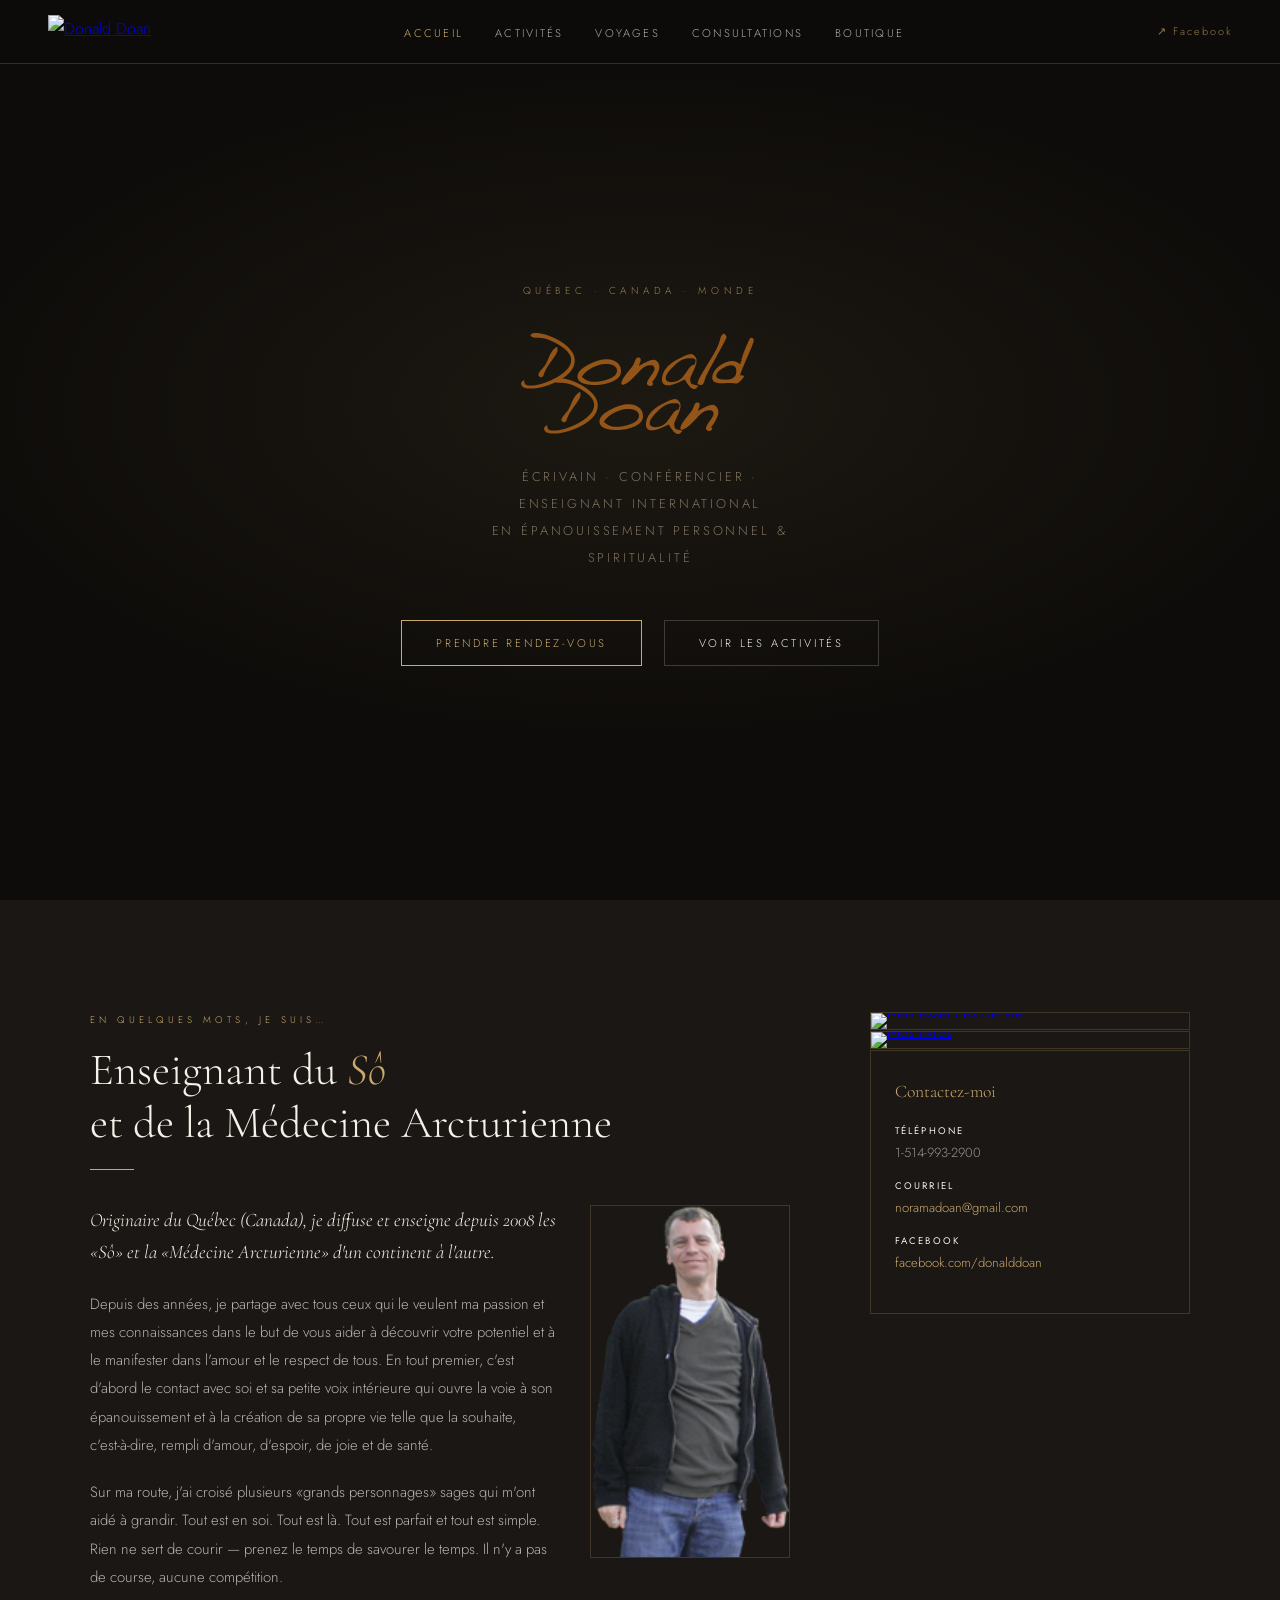
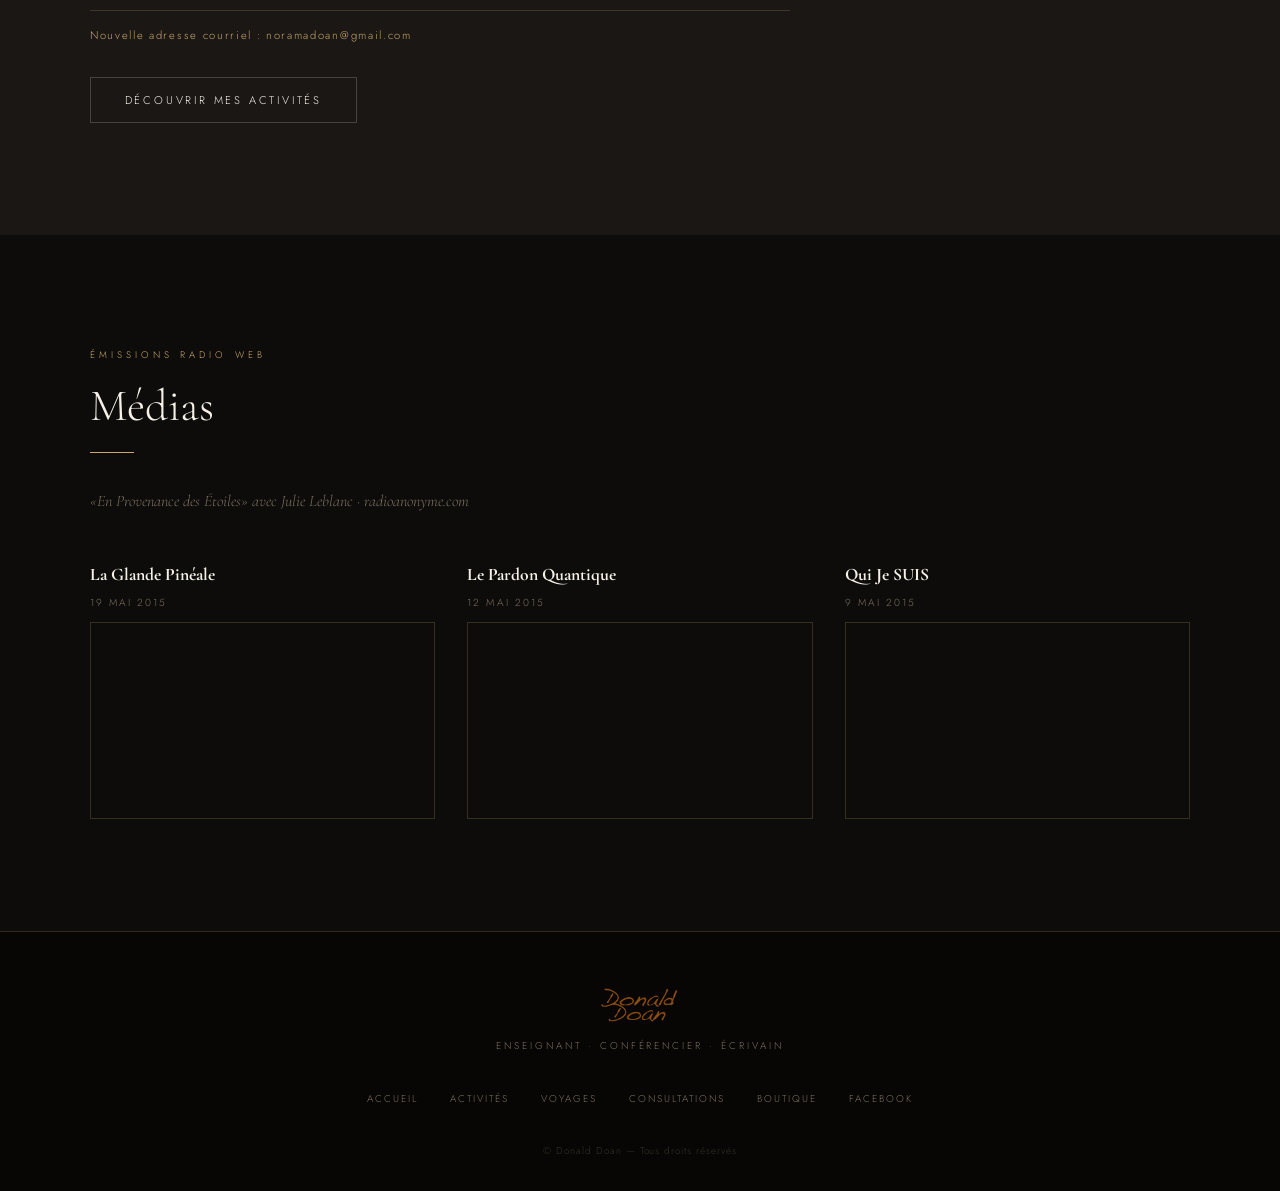
==== index.html @ a3286d27 "Update index.html" ====
<!DOCTYPE html>
<html lang="fr">
<head>
<meta charset="UTF-8"/>
<meta name="viewport" content="width=device-width,initial-scale=1.0"/>
<title>Donald Doan – Enseignant · Conférencier · Écrivain – Donald Doan</title>
<link rel="preconnect" href="https://fonts.googleapis.com"/>
<style>
@import url('https://fonts.googleapis.com/css2?family=Cormorant+Garamond:ital,wght@0,300;0,400;0,600;1,300;1,400&family=Jost:wght@300;400;500&display=swap');
:root{--gold:#c9a96e;--deep:#0e0c0a;--ink:#1a1714;--warm:#f5f0e8;--muted:#7a7060;--border:rgba(201,169,110,.22)}
*,*::before,*::after{box-sizing:border-box;margin:0;padding:0}
html{scroll-behavior:smooth}
body{font-family:'Jost',sans-serif;background:var(--deep);color:var(--warm);font-weight:300;font-size:16px;line-height:1.7;overflow-x:hidden}
nav{position:fixed;top:0;left:0;right:0;z-index:200;display:flex;justify-content:space-between;align-items:center;padding:0 3rem;height:64px;background:rgba(14,12,10,.97);backdrop-filter:blur(12px);border-bottom:1px solid var(--border)}
.nav-logo img{height:34px;display:block}
.nav-links{display:flex;gap:2rem;list-style:none;align-items:center}
.nav-links a{color:var(--warm);text-decoration:none;font-size:.7rem;letter-spacing:.2em;text-transform:uppercase;opacity:.7;transition:opacity .2s,color .2s}
.nav-links a:hover,.nav-links a.active{opacity:1;color:var(--gold)}
.has-dropdown{position:relative}
.dropdown{display:none;position:absolute;top:calc(100% + 2px);left:50%;transform:translateX(-50%);background:var(--ink);border:1px solid var(--border);min-width:210px;padding:.5rem 0;box-shadow:0 16px 40px rgba(0,0,0,.6);z-index:300}
.has-dropdown:hover .dropdown,.has-dropdown:focus-within .dropdown{display:block}
.dropdown a{display:block;padding:.55rem 1.4rem;font-size:.68rem;white-space:nowrap;color:var(--warm);text-decoration:none;opacity:.7}
.dropdown a:hover{background:rgba(201,169,110,.1);opacity:1;color:var(--gold)}
.nav-fb{color:var(--gold);text-decoration:none;font-size:.68rem;letter-spacing:.18em;opacity:.7;transition:opacity .2s}
.nav-fb:hover{opacity:1}
.nav-burger{display:none;flex-direction:column;justify-content:center;gap:5px;cursor:pointer;padding:.5rem;background:none;border:none;z-index:250}
.nav-burger span{display:block;width:22px;height:1.5px;background:var(--warm)}
.nav-mobile{display:none;position:fixed;top:64px;left:0;right:0;bottom:0;background:rgba(10,8,6,.98);z-index:190;flex-direction:column;align-items:center;justify-content:center;gap:0;overflow-y:auto;padding:2rem 0}
.nav-mobile.open{display:flex}
.nav-mobile a{color:var(--warm);text-decoration:none;font-family:'Cormorant Garamond',serif;font-size:1.55rem;font-weight:300;padding:.7rem 2rem;letter-spacing:.06em;opacity:.8;transition:color .2s,opacity .2s;text-align:center;display:block}
.nav-mobile a:hover,.nav-mobile a.active{color:var(--gold);opacity:1}
.mob-sub{font-family:'Jost',sans-serif;font-size:.6rem;letter-spacing:.28em;text-transform:uppercase;color:var(--muted);padding:.4rem 2rem;display:block;text-align:center;margin-top:.5rem}
.mob-divider{width:40px;height:1px;background:var(--border);margin:.8rem auto;display:block}
.page-hero{padding:9rem 2rem 4rem;background:var(--ink);border-bottom:1px solid var(--border)}
.page-hero .inner{max-width:1100px;margin:0 auto}
.page-hero h1{font-family:'Cormorant Garamond',serif;font-size:clamp(2.6rem,6vw,4.5rem);font-weight:300;color:var(--warm);line-height:1.1}
.page-hero .sub{font-size:.63rem;letter-spacing:.42em;text-transform:uppercase;color:var(--gold);margin-bottom:1.2rem;display:block}
.page-body{padding:5rem 2rem 7rem}
.page-inner{max-width:1100px;margin:0 auto;display:grid;grid-template-columns:1fr 300px;gap:5rem;align-items:start}
.sidebar{display:flex;flex-direction:column;gap:0;position:sticky;top:80px}
.sidebar-img-link{display:block;line-height:0;border:1px solid var(--border);transition:border-color .25s}
.sidebar-img-link+.sidebar-img-link{margin-top:1px}
.sidebar-img-link:hover{border-color:var(--gold)}
.sidebar-img-link img{width:100%;display:block}
.sidebar-contact{background:var(--ink);border:1px solid var(--border);padding:1.6rem 1.5rem;margin-top:1px}
.contact-title{font-family:'Cormorant Garamond',serif;font-size:1.1rem;color:var(--gold);margin-bottom:1rem}
.contact-item{display:flex;flex-direction:column;margin-bottom:.85rem;font-size:.82rem;color:rgba(245,240,232,.58)}
.contact-item strong{color:var(--warm);font-weight:400;font-size:.6rem;letter-spacing:.22em;text-transform:uppercase;margin-bottom:.18rem}
.contact-item a{color:var(--gold);text-decoration:none}
.contact-item a:hover{text-decoration:underline}
.section-label{display:block;font-size:.6rem;letter-spacing:.42em;text-transform:uppercase;color:var(--gold);margin-bottom:1rem}
.section-title{font-family:'Cormorant Garamond',serif;font-size:clamp(1.8rem,4vw,2.8rem);font-weight:300;line-height:1.18;margin-bottom:1.2rem}
.divider{width:44px;height:1px;background:var(--gold);margin-bottom:2.2rem}
.lead{font-family:'Cormorant Garamond',serif;font-size:1.2rem;font-style:italic;color:var(--warm);line-height:1.65;margin-bottom:1.3rem}
.body-text{color:rgba(245,240,232,.72);line-height:1.9;margin-bottom:1.2rem;font-size:.93rem}
.btn-primary{display:inline-block;padding:.8rem 2.1rem;border:1px solid var(--gold);color:var(--gold);text-decoration:none;font-size:.7rem;letter-spacing:.25em;text-transform:uppercase;transition:background .25s,color .25s}
.btn-primary:hover{background:var(--gold);color:var(--deep)}
.btn-ghost{display:inline-block;padding:.8rem 2.1rem;border:1px solid rgba(245,240,232,.2);color:var(--warm);text-decoration:none;font-size:.7rem;letter-spacing:.25em;text-transform:uppercase;transition:border-color .25s,color .25s}
.btn-ghost:hover{border-color:var(--gold);color:var(--gold)}
.year-heading{font-family:'Cormorant Garamond',serif;font-size:2rem;font-weight:300;color:var(--gold);margin:3rem 0 1rem;padding-bottom:.6rem;border-bottom:1px solid var(--border)}
.city-heading{font-size:.63rem;letter-spacing:.38em;text-transform:uppercase;color:var(--muted);margin:2rem 0 1rem}
.event-card{border-left:2px solid var(--border);padding:1rem 1.3rem;margin-bottom:1rem;transition:border-color .25s}
.event-card:hover{border-color:var(--gold)}
.event-card h4{font-family:'Cormorant Garamond',serif;font-size:1.15rem;font-weight:400;color:var(--warm);margin-bottom:.2rem}
.event-date{font-size:.64rem;letter-spacing:.2em;text-transform:uppercase;color:var(--gold);margin-bottom:.45rem}
.event-card p{font-size:.86rem;color:rgba(245,240,232,.62);line-height:1.75}
.event-contact{margin-top:.5rem;font-size:.72rem;color:var(--muted)}
.event-contact a{color:var(--gold)}
.coming-soon{background:rgba(201,169,110,.05);border:1px solid var(--border);padding:2rem;text-align:center;margin-bottom:3rem}
.coming-soon p{font-family:'Cormorant Garamond',serif;font-size:1.3rem;font-style:italic;color:var(--gold)}
.book-item{display:grid;grid-template-columns:120px 1fr;gap:2rem;padding:2rem 0;border-bottom:1px solid var(--border);align-items:start}
.book-item:last-child{border-bottom:none}
.book-cover{width:100%;display:block;border:1px solid var(--border)}
.book-info h3{font-family:'Cormorant Garamond',serif;font-size:1.4rem;font-weight:400;color:var(--warm);margin-bottom:.4rem}
.book-meta{font-size:.72rem;letter-spacing:.12em;color:var(--muted);margin-bottom:.7rem}
.book-isbn{font-size:.7rem;color:rgba(245,240,232,.35);margin-top:.6rem;letter-spacing:.08em}
.tag-unavailable{display:inline-block;font-size:.62rem;letter-spacing:.18em;text-transform:uppercase;color:#c0392b;border:1px solid rgba(192,57,43,.35);padding:.2rem .6rem;margin-top:.5rem}
.btn-ghost-sm{display:inline-block;padding:.5rem 1.2rem;border:1px solid var(--border);color:var(--muted);text-decoration:none;font-size:.65rem;letter-spacing:.2em;text-transform:uppercase;transition:border-color .25s,color .25s;margin-top:.6rem}
.btn-ghost-sm:hover{border-color:var(--gold);color:var(--gold)}
.shop-grid{display:grid;grid-template-columns:repeat(2,1fr);gap:1.5rem;margin-top:3rem}
.shop-card{background:var(--ink);border:1px solid var(--border);padding:2.5rem 2.2rem;text-decoration:none;transition:border-color .25s,background .25s;display:flex;flex-direction:column;gap:.7rem}
.shop-card:hover{border-color:var(--gold);background:rgba(201,169,110,.04)}
.shop-card-icon{font-size:2rem;margin-bottom:.2rem}
.shop-card-label{font-size:.6rem;letter-spacing:.38em;text-transform:uppercase;color:var(--gold)}
.shop-card-title{font-family:'Cormorant Garamond',serif;font-size:1.6rem;font-weight:300;color:var(--warm);line-height:1.2}
.shop-card-desc{font-size:.85rem;color:rgba(245,240,232,.55);line-height:1.75}
.shop-card-cta{font-size:.68rem;letter-spacing:.2em;text-transform:uppercase;color:var(--gold);margin-top:.3rem}
.video-grid{display:grid;grid-template-columns:repeat(3,1fr);gap:2rem;margin-top:2rem}
.video-card h4{font-family:'Cormorant Garamond',serif;font-size:1.1rem;color:var(--warm);margin-bottom:.25rem}
.video-date{font-size:.64rem;letter-spacing:.2em;text-transform:uppercase;color:var(--muted);margin-bottom:.7rem}
.video-wrapper{position:relative;padding-bottom:56.25%;height:0;overflow:hidden;border:1px solid var(--border)}
.video-wrapper iframe{position:absolute;top:0;left:0;width:100%;height:100%;border:none}
footer{background:#080604;padding:3.5rem 2rem 2rem;border-top:1px solid var(--border);text-align:center}
.footer-logo{height:34px;margin:0 auto 1rem;display:block}
.footer-tagline{font-size:.62rem;letter-spacing:.3em;text-transform:uppercase;color:var(--muted);margin-bottom:1.8rem}
.footer-links{display:flex;justify-content:center;gap:2rem;flex-wrap:wrap;list-style:none;margin-bottom:2rem}
.footer-links a{color:var(--muted);text-decoration:none;font-size:.62rem;letter-spacing:.2em;text-transform:uppercase;transition:color .2s}
.footer-links a:hover{color:var(--gold)}
.footer-copy{font-size:.62rem;color:rgba(122,112,96,.4);letter-spacing:.1em}
@media(max-width:960px){
  nav{padding:0 1.5rem}
  .nav-links,.nav-fb{display:none}
  .nav-burger{display:flex}
  .page-inner{grid-template-columns:1fr;gap:3rem}
  .sidebar{position:static;flex-direction:row;flex-wrap:wrap;gap:1px}
  .sidebar-img-link{flex:1 1 45%;min-width:130px}
  .sidebar-contact{width:100%;flex:1 1 100%}
  .video-grid{grid-template-columns:1fr 1fr;gap:1.5rem}
  .shop-grid{grid-template-columns:1fr}
}
@media(max-width:600px){
  .page-body{padding:4rem 1.4rem 5rem}
  .video-grid{grid-template-columns:1fr}
  .book-item{grid-template-columns:90px 1fr;gap:1.2rem}
  .shop-grid{grid-template-columns:1fr}
}
</style>
<script>
function toggleMenu(){
  var m=document.getElementById('navMobile');
  var open=m.classList.toggle('open');
  document.getElementById('navBurger').setAttribute('aria-expanded',open);
  document.body.style.overflow=open?'hidden':'';
}
</script>
</head>
<body><nav>
  <a href="index.html" class="nav-logo"><img src="images/logo-white.png" alt="Donald Doan"/></a>
  <ul class="nav-links">
    <li><a href="index.html" class="active">Accueil</a></li>
    <li><a href="activites.html">Activités</a></li>
    <li><a href="voyages.html">Voyages</a></li>
    <li><a href="consultations.html">Consultations</a></li>
    <li class="has-dropdown">
      <a href="boutique.html">Boutique</a>
      <div class="dropdown"><a href="essences.html">Mes essences de vie</a>
        <a href="livres.html">Mes livres</a>
        <a href="musique.html">Ma musique</a>
        <a href="dvd.html">Mes DVD</a>
        </div>
    </li>
  </ul>
  <a href="https://www.facebook.com/donalddoan" target="_blank" class="nav-fb">↗ Facebook</a>
  <button class="nav-burger" id="navBurger" onclick="toggleMenu()" aria-label="Menu" aria-expanded="false">
    <span></span><span></span><span></span>
  </button>
</nav>
<div class="nav-mobile" id="navMobile" role="dialog" aria-label="Menu principal">
  <a href="index.html" class="active">Accueil</a>
    <a href="activites.html">Activités</a>
    <a href="voyages.html">Voyages</a>
    <a href="consultations.html">Consultations</a>
    <span class="mob-divider"></span><span class="mob-sub">Boutique</span>
    <a href="essences.html" style="font-size:1.1rem">Mes essences de vie</a>
    <a href="livres.html" style="font-size:1.1rem">Mes livres</a>
    <a href="musique.html" style="font-size:1.1rem">Ma musique</a>
    <a href="dvd.html" style="font-size:1.1rem">Mes DVD</a>
    
</div>

<section style="min-height:100vh;display:flex;flex-direction:column;justify-content:center;align-items:center;text-align:center;padding:8rem 2rem 5rem;position:relative;overflow:hidden">
  <div style="position:absolute;inset:0;background:radial-gradient(ellipse 80% 55% at 50% 45%,rgba(201,169,110,.08) 0%,transparent 68%);pointer-events:none"></div>
  <p style="font-size:.63rem;letter-spacing:.45em;text-transform:uppercase;color:var(--gold);opacity:.7;margin-bottom:2rem">Québec · Canada · Monde</p>
  <img src="images/logo-orange.png" alt="Donald Doan" style="height:105px;margin-bottom:1.8rem"/>
  <p style="font-size:.8rem;letter-spacing:.22em;text-transform:uppercase;color:var(--muted);max-width:46ch;line-height:2.1;margin-bottom:3rem">
    Écrivain · Conférencier · Enseignant international<br/>en épanouissement personnel &amp; spiritualité
  </p>
  <div style="display:flex;gap:1.4rem;flex-wrap:wrap;justify-content:center">
    <a href="consultations.html" class="btn-primary">Prendre rendez-vous</a>
    <a href="activites.html" class="btn-ghost">Voir les activités</a>
  </div>
</section>

<section style="background:var(--ink);padding:7rem 2rem">
  <div style="max-width:1100px;margin:0 auto;display:grid;grid-template-columns:1fr 320px;gap:5rem;align-items:start" class="bio-grid">
    <div>
      <span class="section-label">En quelques mots, je suis…</span>
      <h2 class="section-title">Enseignant du <em style="font-style:italic;color:var(--gold)">Sô</em><br/>et de la Médecine Arcturienne</h2>
      <div class="divider"></div>
      <div class="bio-float">
        <img src="images/donaldStanding.png" alt="Donald Doan"/>
      </div>
      <p class="lead">Originaire du Québec (Canada), je diffuse et enseigne depuis 2008 les «Sô» et la «Médecine Arcturienne» d'un continent à l'autre.</p>
      <p class="body-text">Depuis des années, je partage avec tous ceux qui le veulent ma passion et mes connaissances dans le but de vous aider à découvrir votre potentiel et à le manifester dans l'amour et le respect de tous. En tout premier, c'est d'abord le contact avec soi et sa petite voix intérieure qui ouvre la voie à son épanouissement et à la création de sa propre vie telle que la souhaite, c'est-à-dire, rempli d'amour, d'espoir, de joie et de santé.</p>
      <p class="body-text">Sur ma route, j'ai croisé plusieurs «grands personnages» sages qui m'ont aidé à grandir. Tout est en soi. Tout est là. Tout est parfait et tout est simple. Rien ne sert de courir — prenez le temps de savourer le temps. Il n'y a pas de course, aucune compétition.</p>
      <p style="font-size:.7rem;letter-spacing:.15em;color:var(--gold);border-top:1px solid var(--border);padding-top:.9rem;margin-top:.8rem">Nouvelle adresse courriel : noramadoan@gmail.com</p>
      <div style="margin-top:2rem"><a href="activites.html" class="btn-ghost">Découvrir mes activités</a></div>
    </div>
    <aside class="sidebar" style="position:sticky;top:80px">
      <a href="essences.html" class="sidebar-img-link"><img src="images/essences.png" alt="Mes essences de vie"/></a>
      <a href="livres.html" class="sidebar-img-link" style="margin-top:1px"><img src="images/livres.png" alt="Mes livres"/></a>
      <div class="sidebar-contact">
        <p class="contact-title">Contactez-moi</p>
        <div class="contact-item"><strong>Téléphone</strong><span>1-514-993-2900</span></div>
        <div class="contact-item"><strong>Courriel</strong><a href="mailto:noramadoan@gmail.com">noramadoan@gmail.com</a></div>
        <div class="contact-item"><strong>Facebook</strong><a href="https://www.facebook.com/donalddoan" target="_blank">facebook.com/donalddoan</a></div>
      </div>
    </aside>
  </div>
</section>
<style>
  .bio-float{float:right;width:200px;margin:0 0 1.6rem 2rem}
  .bio-float img{width:100%;display:block;border:1px solid var(--border)}
  @media(max-width:960px){.bio-grid{grid-template-columns:1fr!important}}
  @media(max-width:600px){.bio-float{float:none;width:100%;margin:0 0 1.5rem 0}}
</style>

<section style="background:var(--deep);padding:7rem 2rem">
  <div style="max-width:1100px;margin:0 auto">
    <span class="section-label">Émissions radio web</span>
    <h2 class="section-title">Médias</h2>
    <div class="divider"></div>
    <p style="font-family:'Cormorant Garamond',serif;font-style:italic;color:var(--muted);margin-bottom:2.8rem;font-size:1rem">«En Provenance des Étoiles» avec Julie Leblanc · radioanonyme.com</p>
    <div class="video-grid">
      <div class="video-card">
        <h4>La Glande Pinéale</h4>
        <p class="video-date">19 mai 2015</p>
        <div class="video-wrapper"><iframe src="https://www.youtube.com/embed/Hrl_AoL62Zw" allowfullscreen loading="lazy" title="La Glande Pinéale"></iframe></div>
      </div>
      <div class="video-card">
        <h4>Le Pardon Quantique</h4>
        <p class="video-date">12 mai 2015</p>
        <div class="video-wrapper"><iframe src="https://www.youtube.com/embed/OesZCAkU6d4" allowfullscreen loading="lazy" title="Le Pardon Quantique"></iframe></div>
      </div>
      <div class="video-card">
        <h4>Qui Je SUIS</h4>
        <p class="video-date">9 mai 2015</p>
        <div class="video-wrapper"><iframe src="https://www.youtube.com/embed/_QmLfzOakXU" allowfullscreen loading="lazy" title="Qui Je SUIS"></iframe></div>
      </div>
    </div>
  </div>
</section>
<footer>
  <img src="images/logo-orange.png" alt="Donald Doan" class="footer-logo"/>
  <p class="footer-tagline">Enseignant · Conférencier · Écrivain</p>
  <ul class="footer-links">
    <li><a href="index.html">Accueil</a></li>
    <li><a href="activites.html">Activités</a></li>
    <li><a href="voyages.html">Voyages</a></li>
    <li><a href="consultations.html">Consultations</a></li>
    <li><a href="boutique.html">Boutique</a></li>
    <li><a href="https://www.facebook.com/donalddoan" target="_blank">Facebook</a></li>
  </ul>
  <p class="footer-copy">&copy; Donald Doan &mdash; Tous droits réservés</p>
</footer>
</body></html>
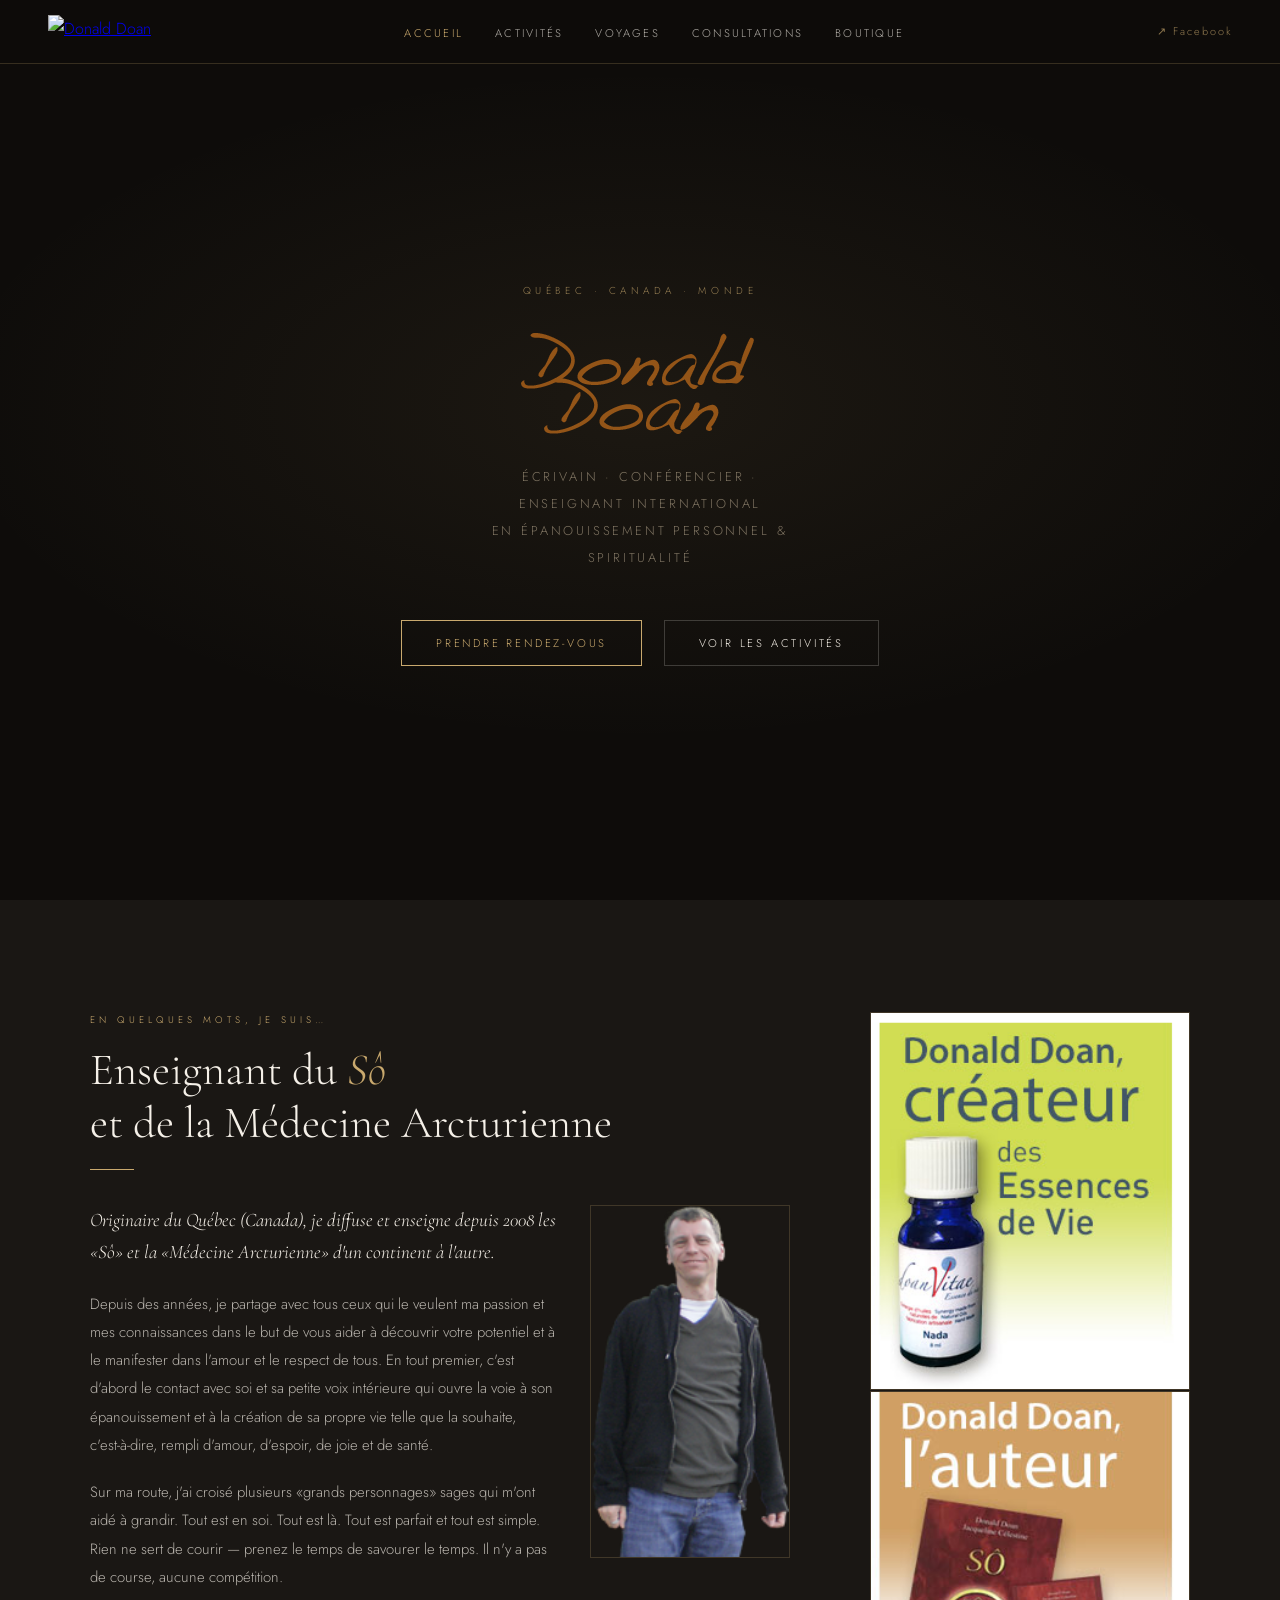
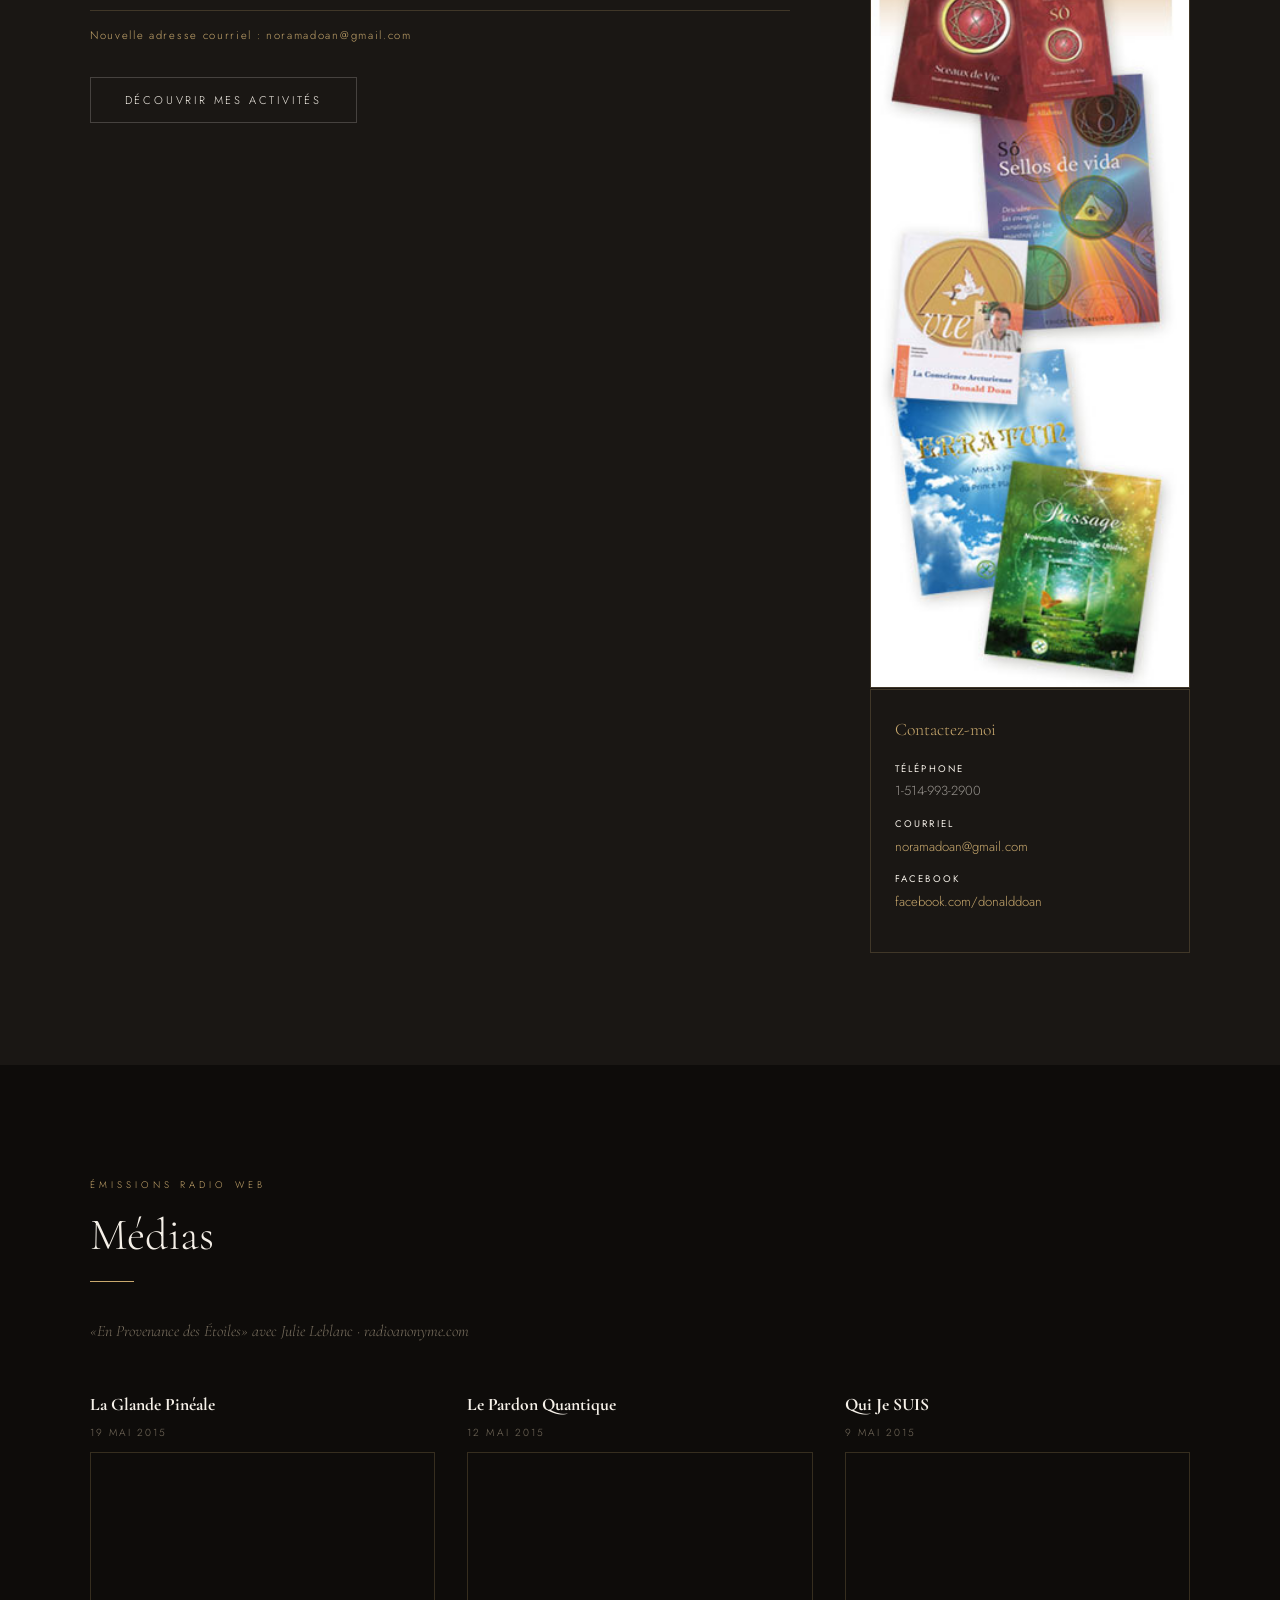
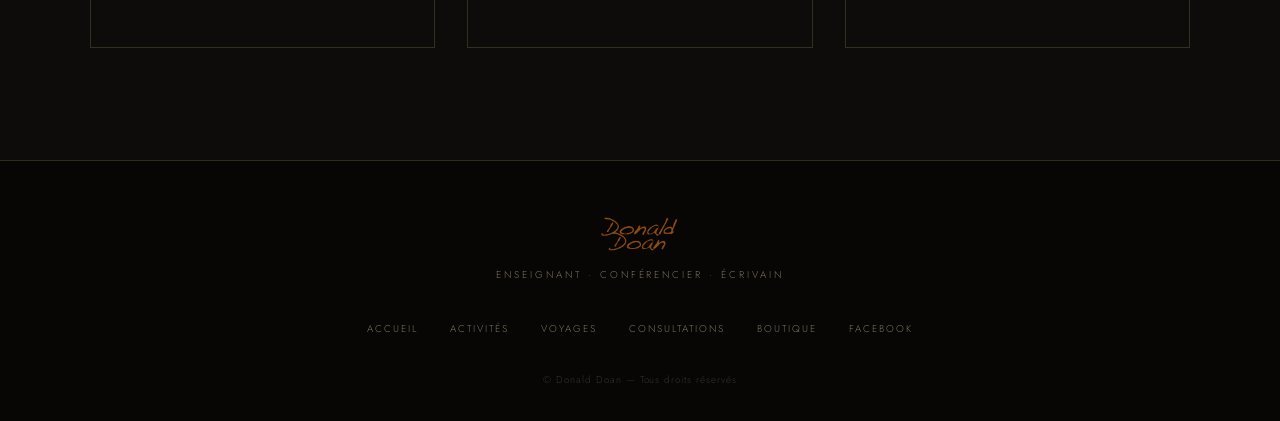
==== commit c217855b: "Update index.html" ====
--- a/index.html
+++ b/index.html
@@ -125,7 +125,7 @@
 </script>
 </head>
 <body><nav>
-  <a href="index.html" class="nav-logo"><img src="images/logo-white.png" alt="Donald Doan"/></a>
+  <a href="index.html" class="nav-logo"><img src="images/logo-blanc.png" alt="Donald Doan"/></a>
   <ul class="nav-links">
     <li><a href="index.html" class="active">Accueil</a></li>
     <li><a href="activites.html">Activités</a></li>
@@ -187,8 +187,8 @@
       <div style="margin-top:2rem"><a href="activites.html" class="btn-ghost">Découvrir mes activités</a></div>
     </div>
     <aside class="sidebar" style="position:sticky;top:80px">
-      <a href="essences.html" class="sidebar-img-link"><img src="images/essences.png" alt="Mes essences de vie"/></a>
-      <a href="livres.html" class="sidebar-img-link" style="margin-top:1px"><img src="images/livres.png" alt="Mes livres"/></a>
+      <a href="essences.html" class="sidebar-img-link"><img src="images/essences.jpg" alt="Mes essences de vie"/></a>
+      <a href="livres.html" class="sidebar-img-link" style="margin-top:1px"><img src="images/livres.jpg" alt="Mes livres"/></a>
       <div class="sidebar-contact">
         <p class="contact-title">Contactez-moi</p>
         <div class="contact-item"><strong>Téléphone</strong><span>1-514-993-2900</span></div>
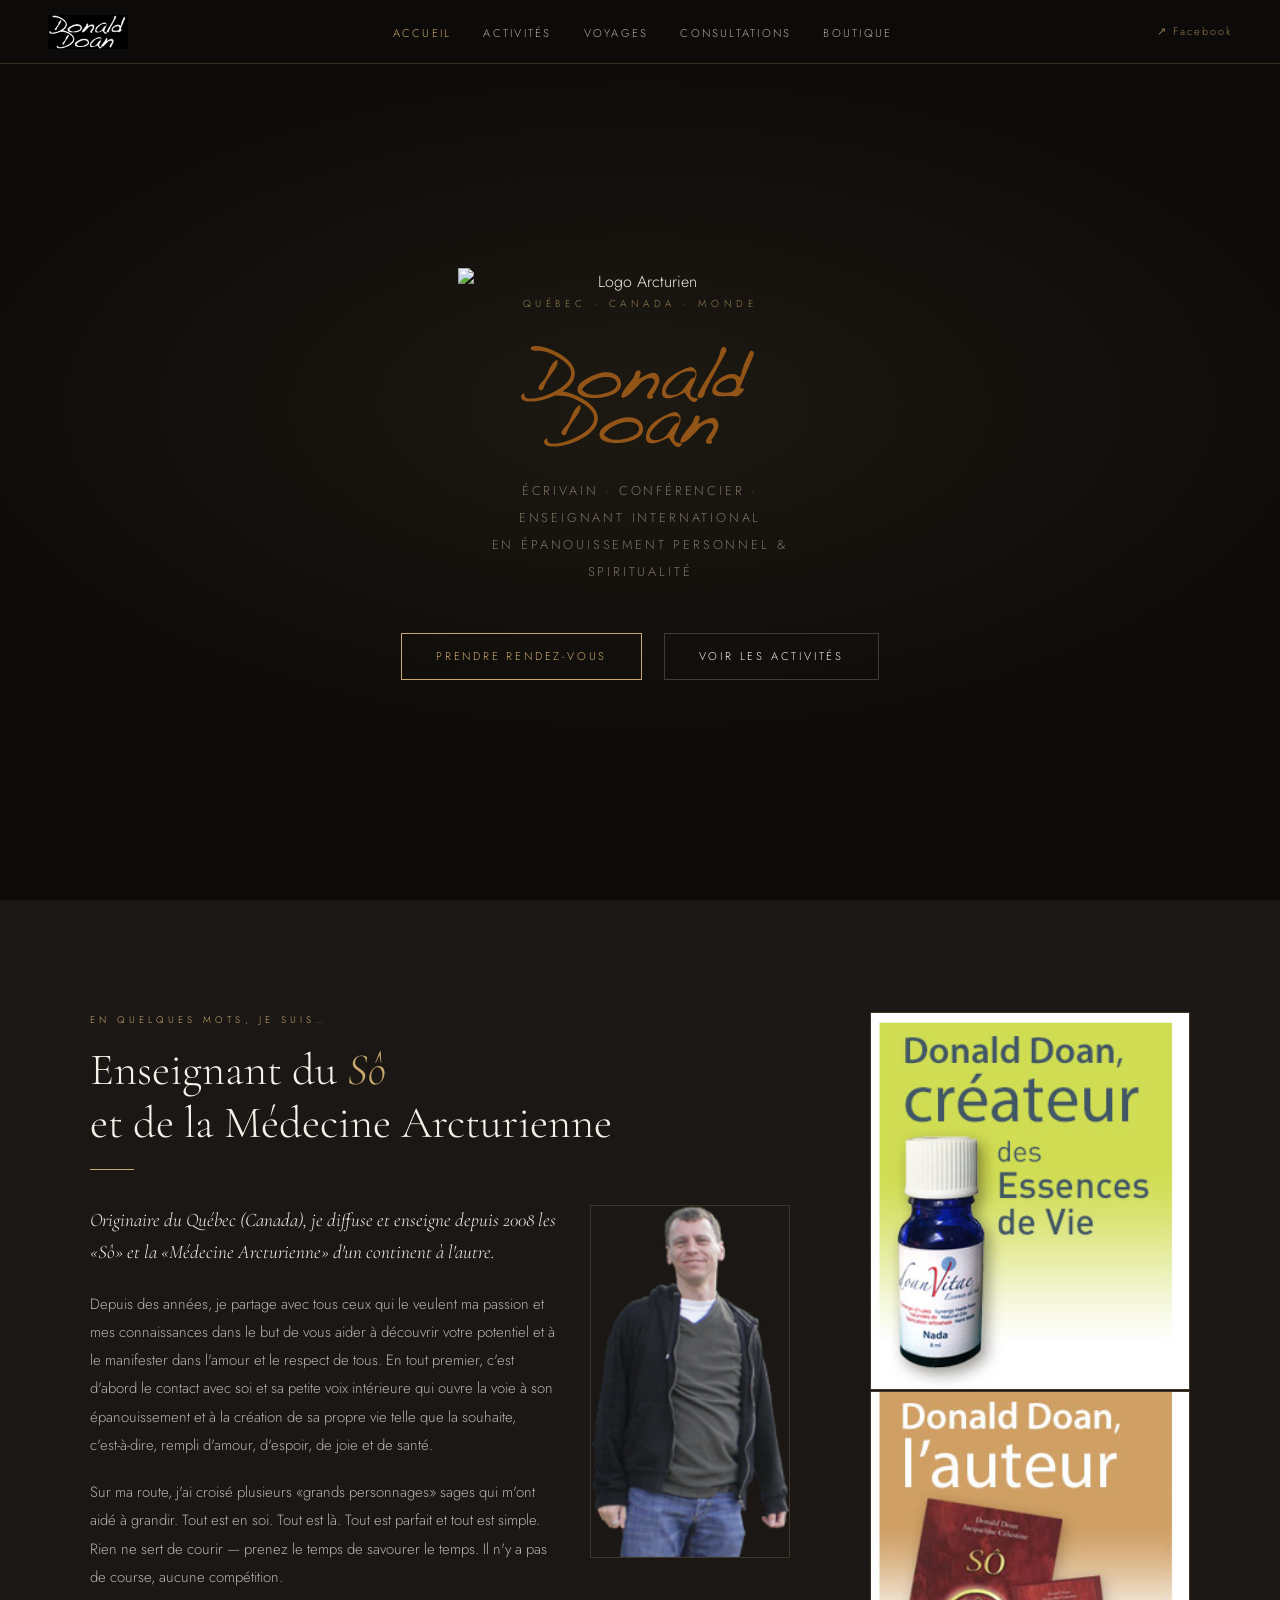
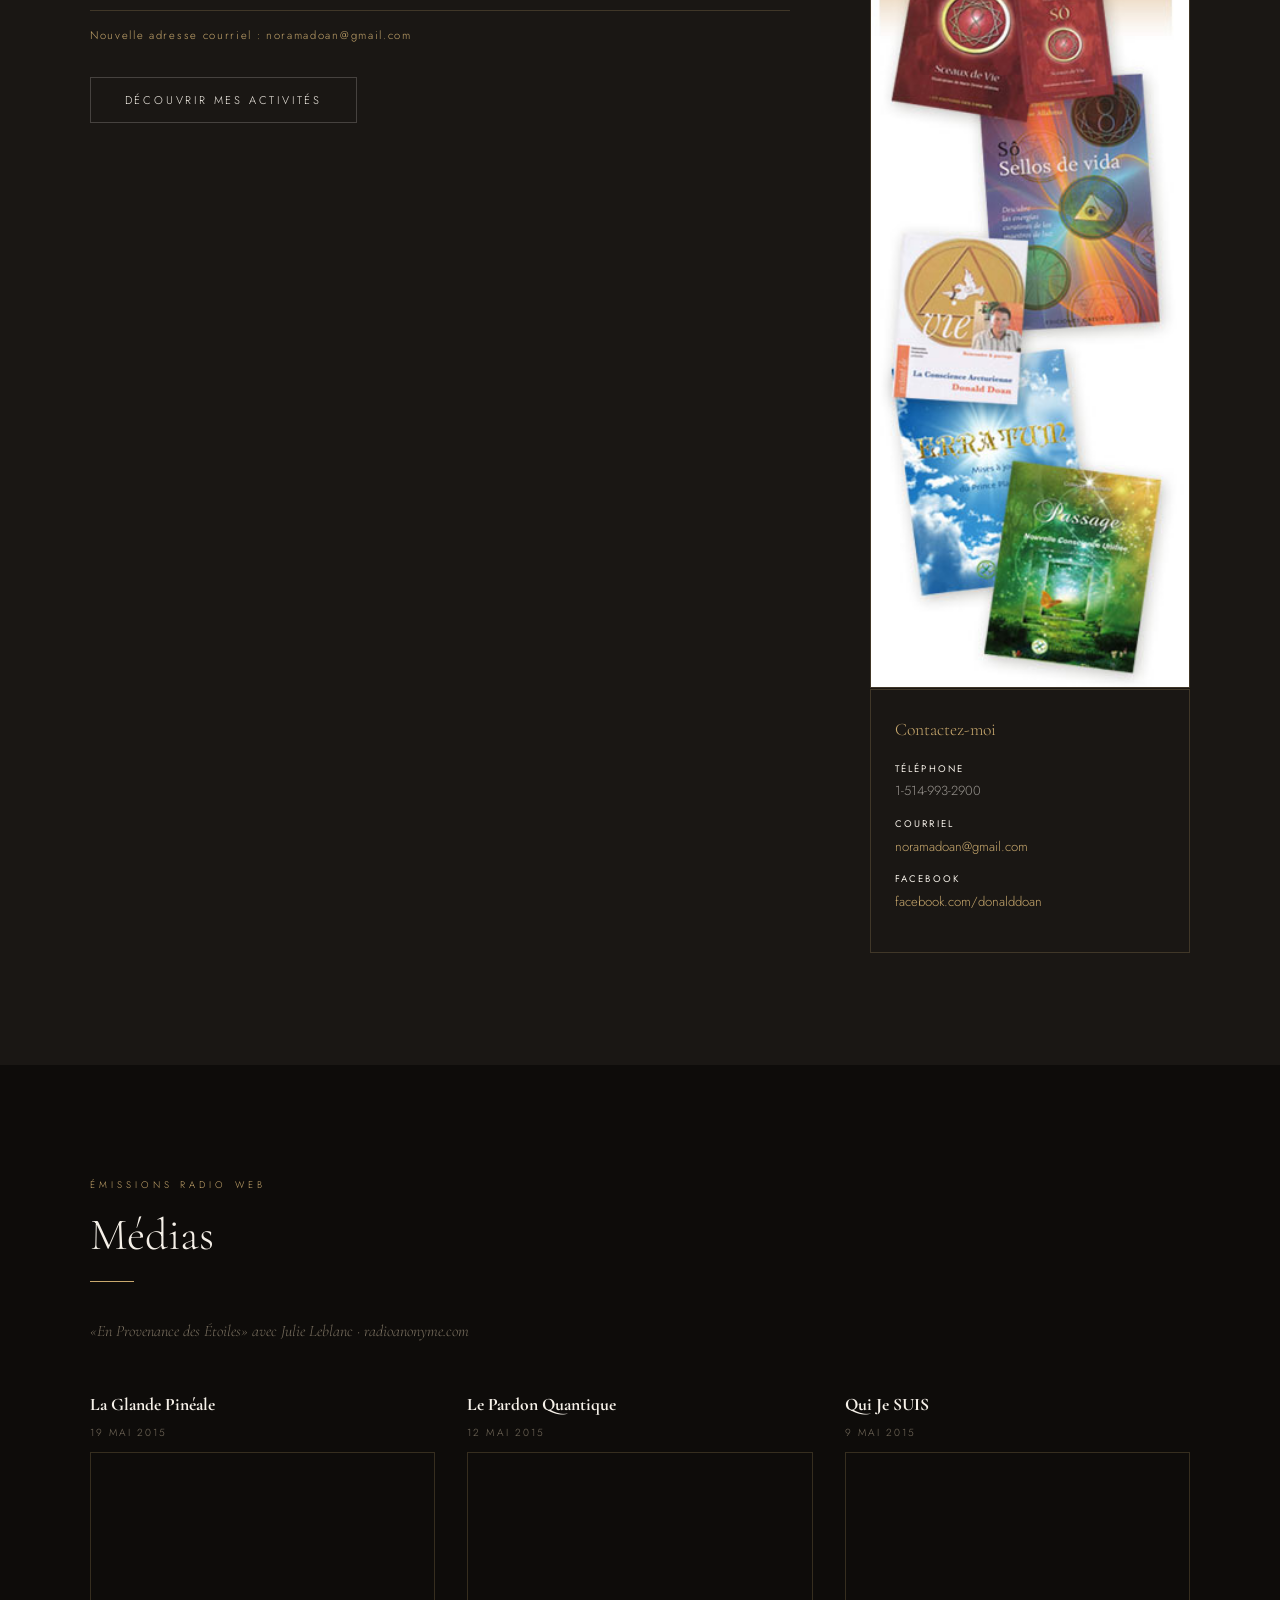
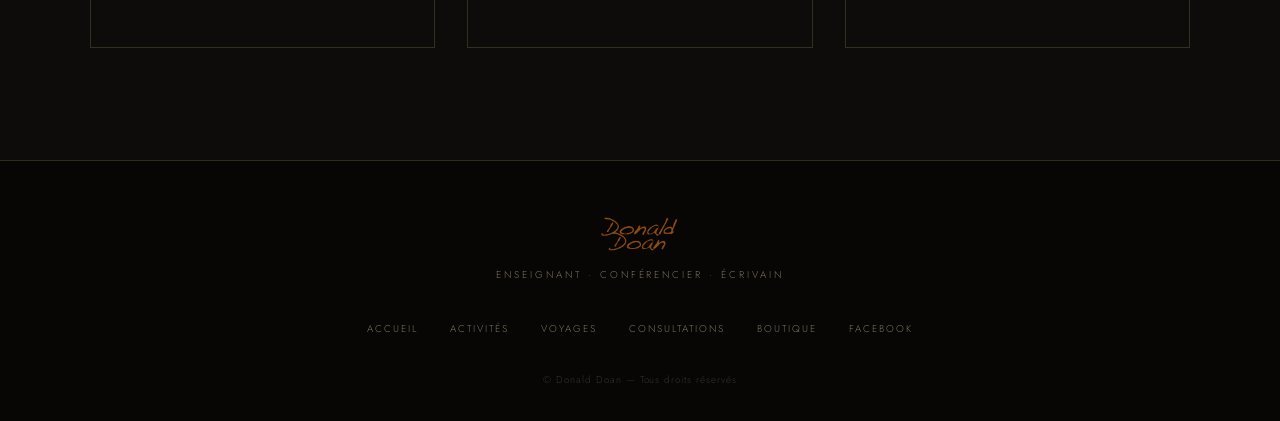
==== commit ee978988: "Update index.html" ====
--- a/index.html
+++ b/index.html
@@ -114,6 +114,14 @@
   .book-item{grid-template-columns:90px 1fr;gap:1.2rem}
   .shop-grid{grid-template-columns:1fr}
 }
+
+.img-small {
+  width: 30%;
+  height: auto;
+  display: block;
+  margin: 0 auto;
+}
+  
 </style>
 <script>
 function toggleMenu(){
@@ -160,6 +168,7 @@
 
 <section style="min-height:100vh;display:flex;flex-direction:column;justify-content:center;align-items:center;text-align:center;padding:8rem 2rem 5rem;position:relative;overflow:hidden">
   <div style="position:absolute;inset:0;background:radial-gradient(ellipse 80% 55% at 50% 45%,rgba(201,169,110,.08) 0%,transparent 68%);pointer-events:none"></div>
+  <img src="logo-arcturien2.jpeg" alt="Logo Arcturien" class="img-small"/>
   <p style="font-size:.63rem;letter-spacing:.45em;text-transform:uppercase;color:var(--gold);opacity:.7;margin-bottom:2rem">Québec · Canada · Monde</p>
   <img src="images/logo-orange.png" alt="Donald Doan" style="height:105px;margin-bottom:1.8rem"/>
   <p style="font-size:.8rem;letter-spacing:.22em;text-transform:uppercase;color:var(--muted);max-width:46ch;line-height:2.1;margin-bottom:3rem">
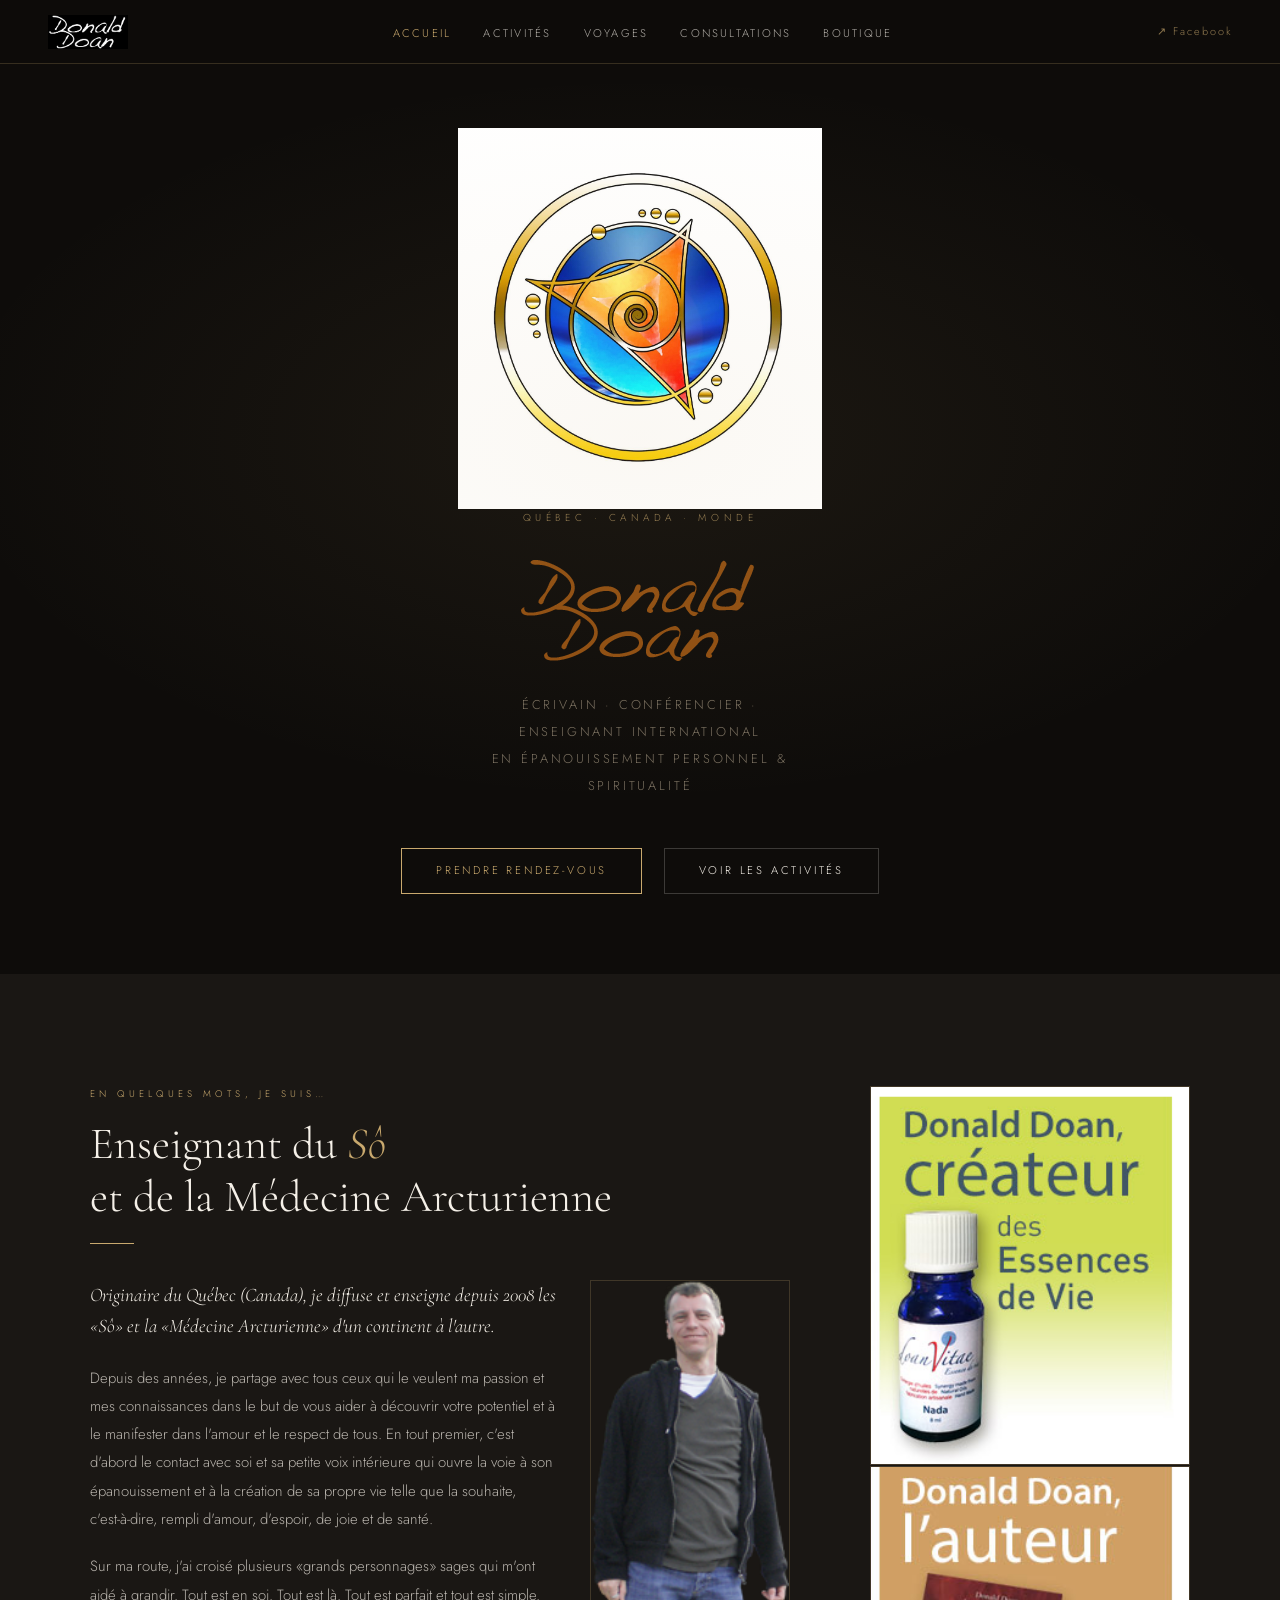
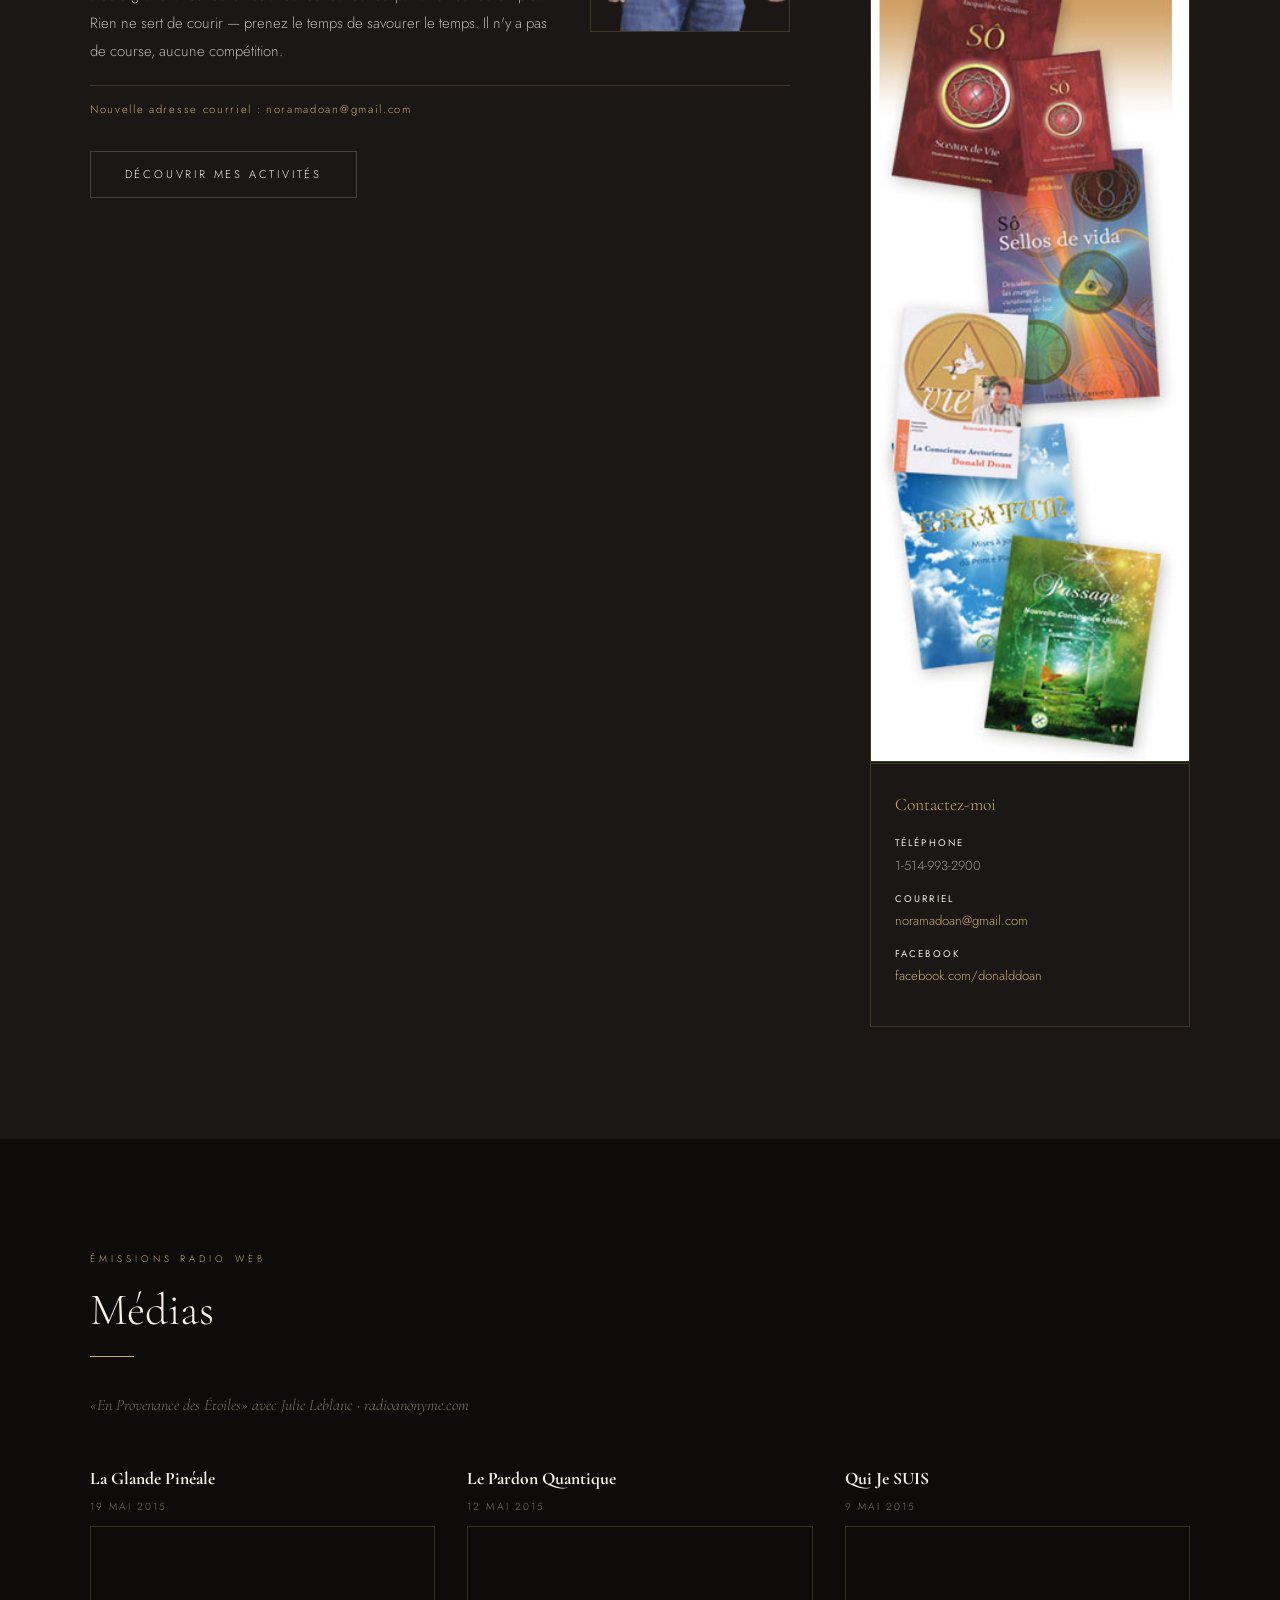
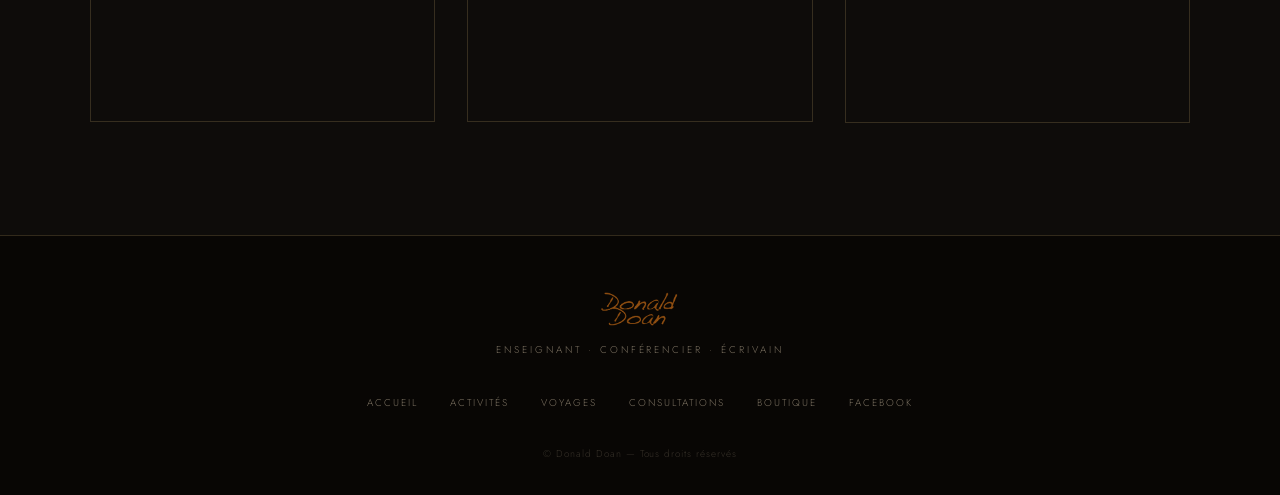
==== commit 2843d4da: "Update index.html" ====
--- a/index.html
+++ b/index.html
@@ -168,7 +168,7 @@
 
 <section style="min-height:100vh;display:flex;flex-direction:column;justify-content:center;align-items:center;text-align:center;padding:8rem 2rem 5rem;position:relative;overflow:hidden">
   <div style="position:absolute;inset:0;background:radial-gradient(ellipse 80% 55% at 50% 45%,rgba(201,169,110,.08) 0%,transparent 68%);pointer-events:none"></div>
-  <img src="logo-arcturien2.jpeg" alt="Logo Arcturien" class="img-small"/>
+  <img src="images/logo-arcturien2.jpeg" alt="Logo Arcturien" class="img-small"/>
   <p style="font-size:.63rem;letter-spacing:.45em;text-transform:uppercase;color:var(--gold);opacity:.7;margin-bottom:2rem">Québec · Canada · Monde</p>
   <img src="images/logo-orange.png" alt="Donald Doan" style="height:105px;margin-bottom:1.8rem"/>
   <p style="font-size:.8rem;letter-spacing:.22em;text-transform:uppercase;color:var(--muted);max-width:46ch;line-height:2.1;margin-bottom:3rem">
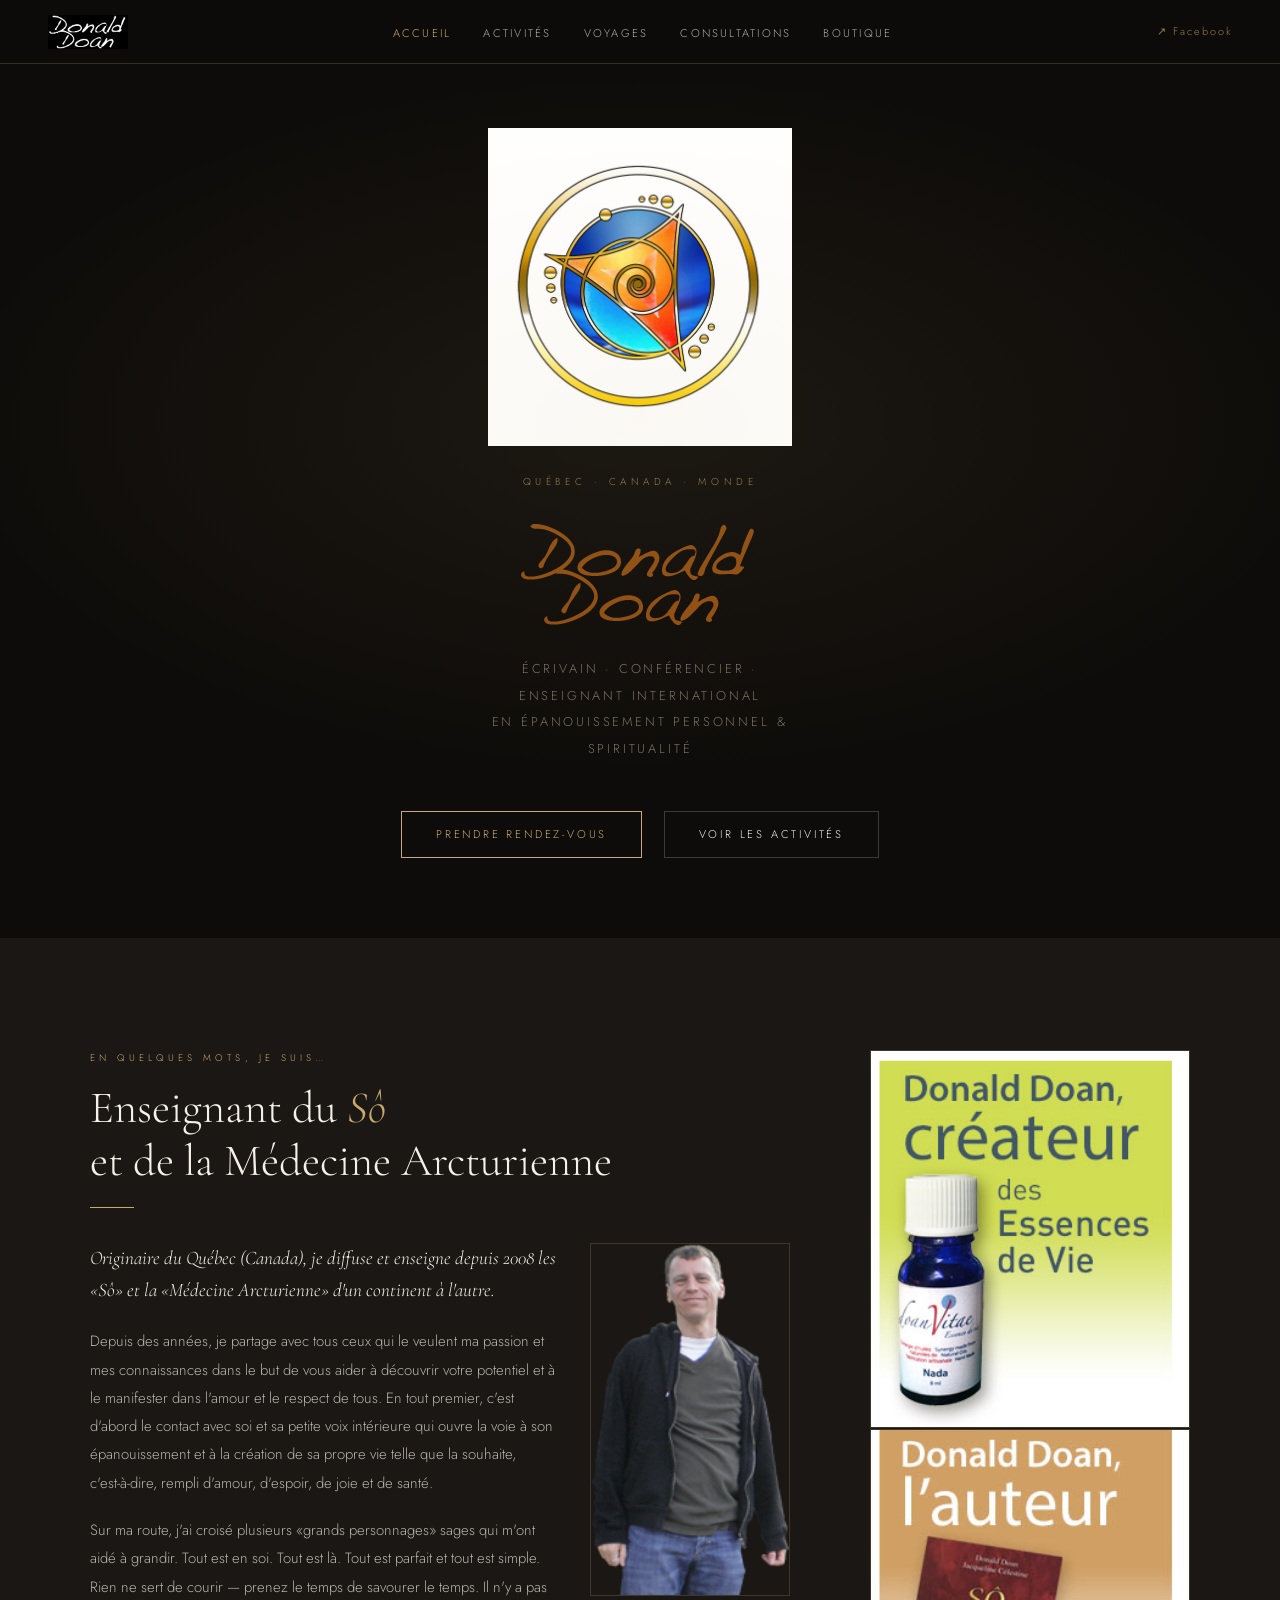
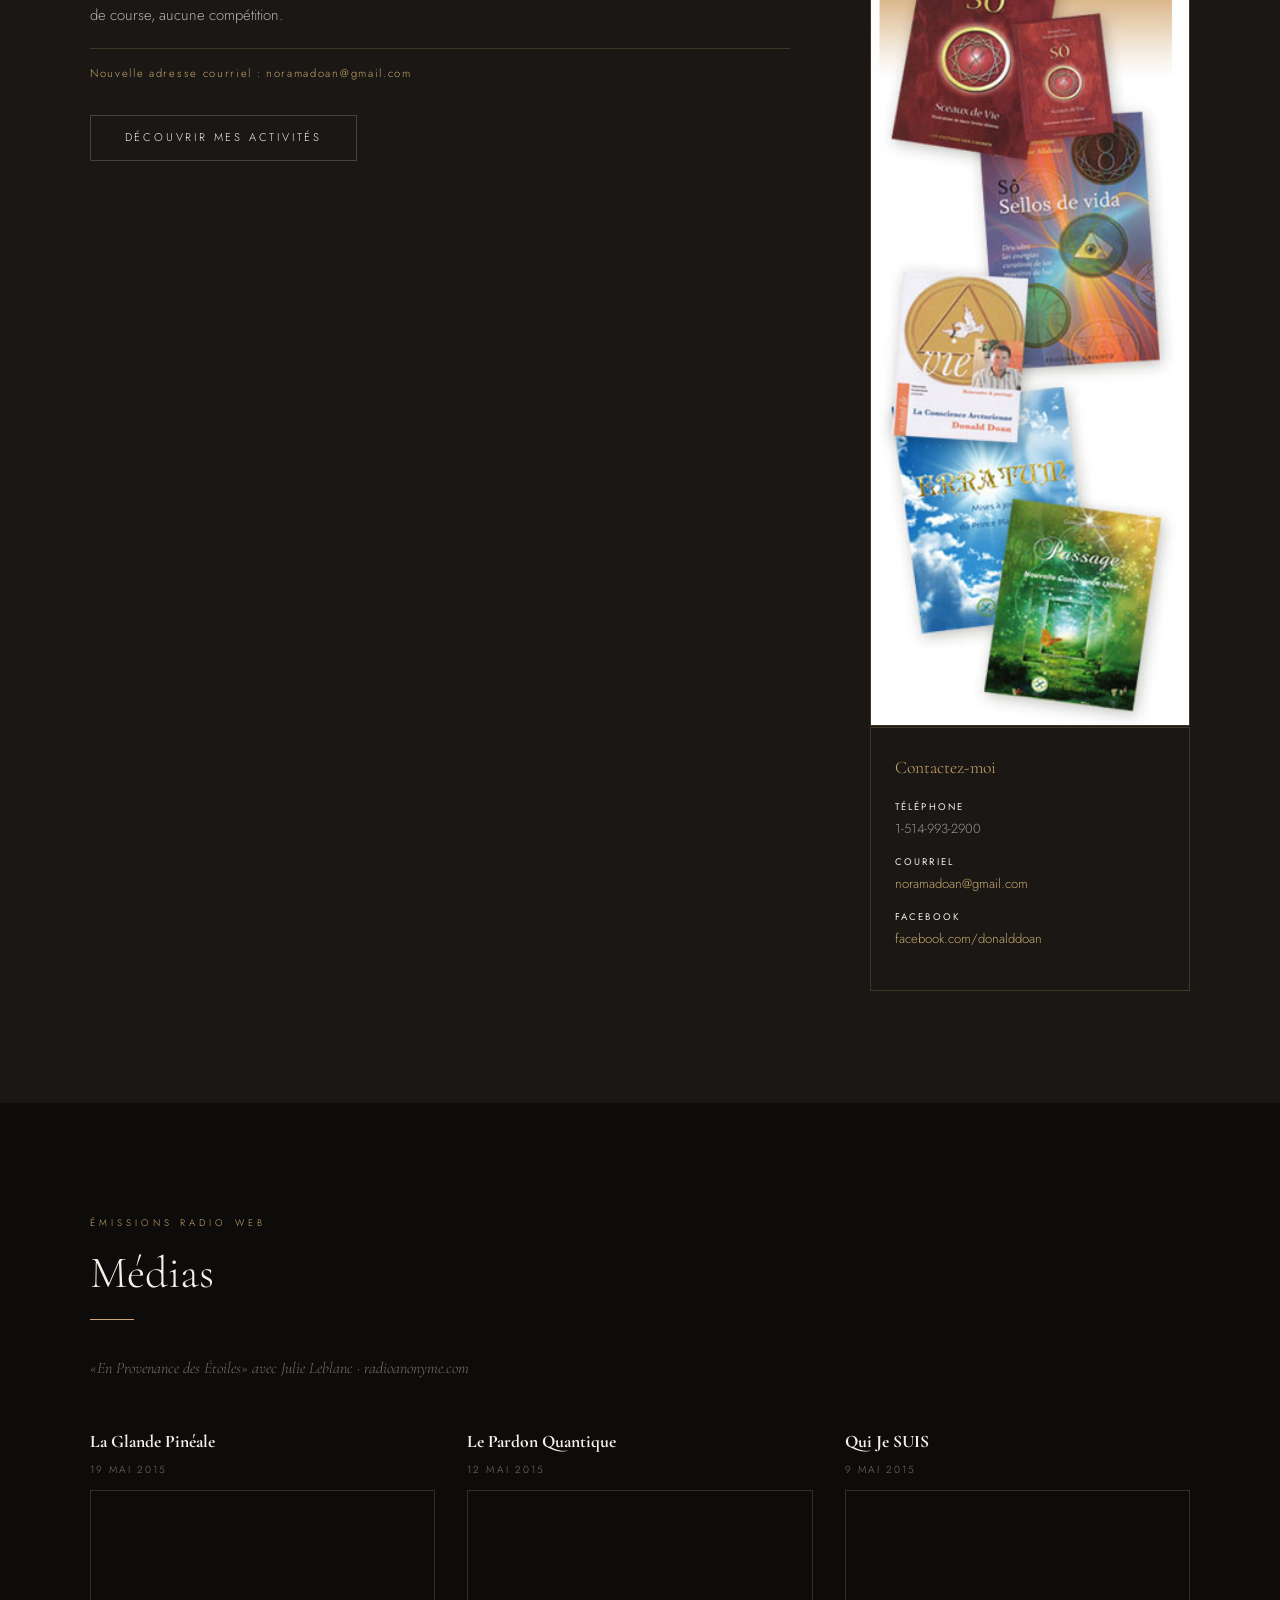
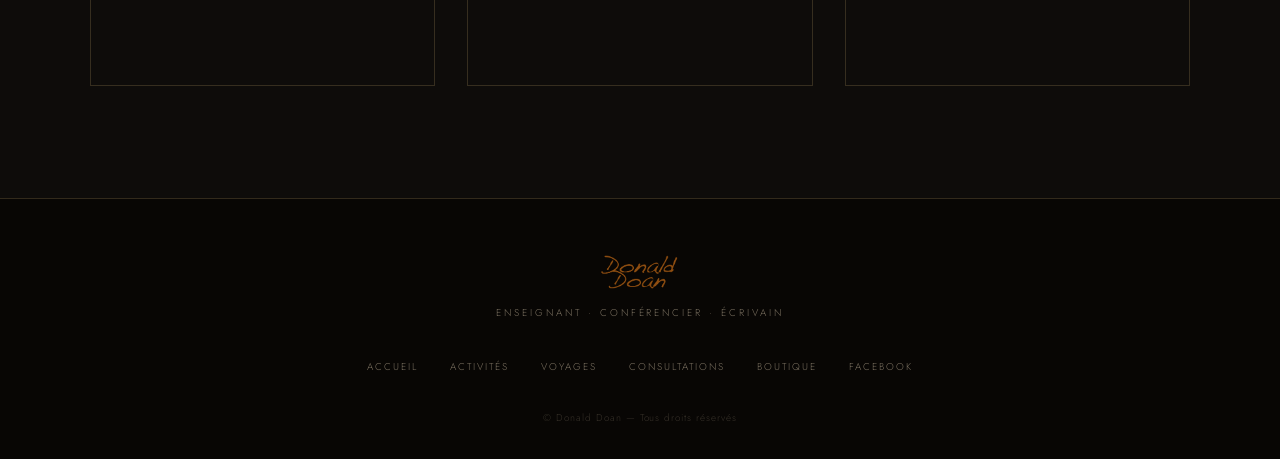
==== commit 72799a96: "Update index.html" ====
--- a/index.html
+++ b/index.html
@@ -116,7 +116,7 @@
 }
 
 .img-small {
-  width: 30%;
+  width: 25%;
   height: auto;
   display: block;
   margin: 0 auto;
@@ -169,6 +169,7 @@
 <section style="min-height:100vh;display:flex;flex-direction:column;justify-content:center;align-items:center;text-align:center;padding:8rem 2rem 5rem;position:relative;overflow:hidden">
   <div style="position:absolute;inset:0;background:radial-gradient(ellipse 80% 55% at 50% 45%,rgba(201,169,110,.08) 0%,transparent 68%);pointer-events:none"></div>
   <img src="images/logo-arcturien2.jpeg" alt="Logo Arcturien" class="img-small"/>
+  <br>
   <p style="font-size:.63rem;letter-spacing:.45em;text-transform:uppercase;color:var(--gold);opacity:.7;margin-bottom:2rem">Québec · Canada · Monde</p>
   <img src="images/logo-orange.png" alt="Donald Doan" style="height:105px;margin-bottom:1.8rem"/>
   <p style="font-size:.8rem;letter-spacing:.22em;text-transform:uppercase;color:var(--muted);max-width:46ch;line-height:2.1;margin-bottom:3rem">
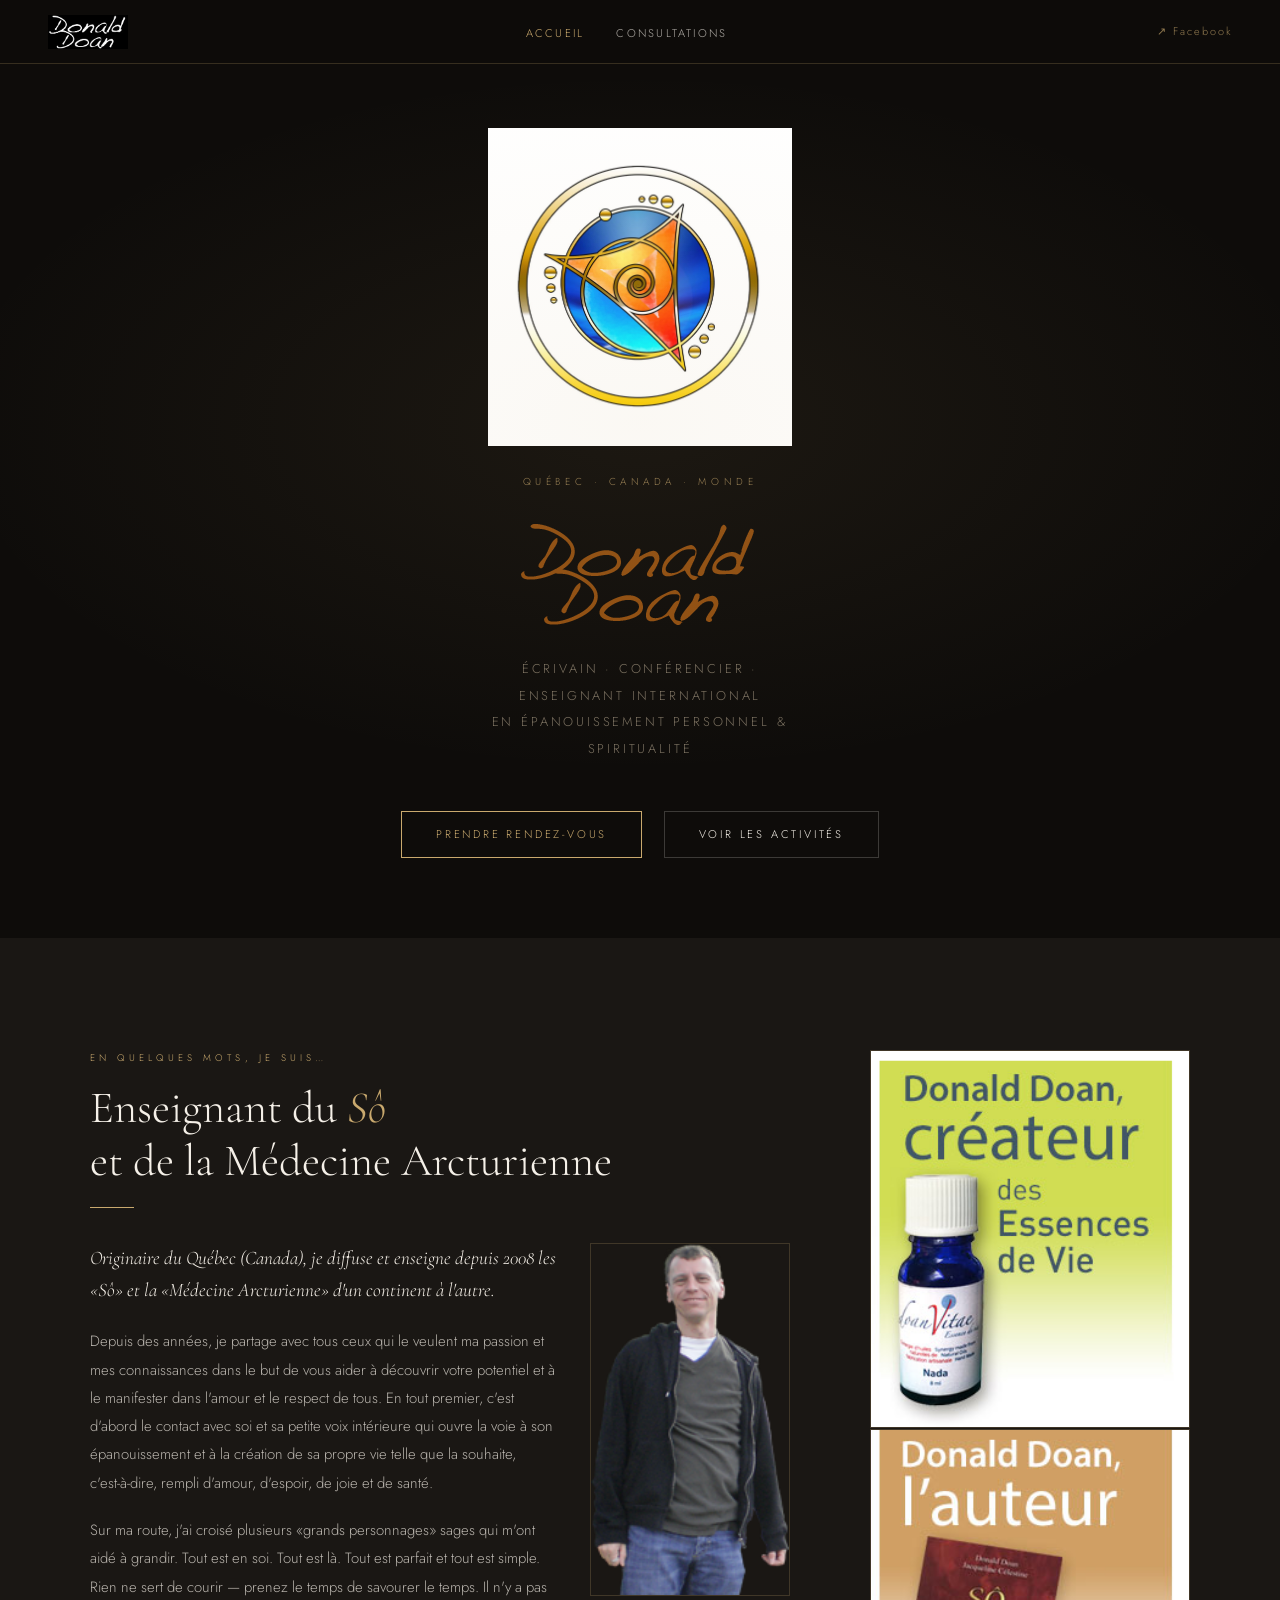
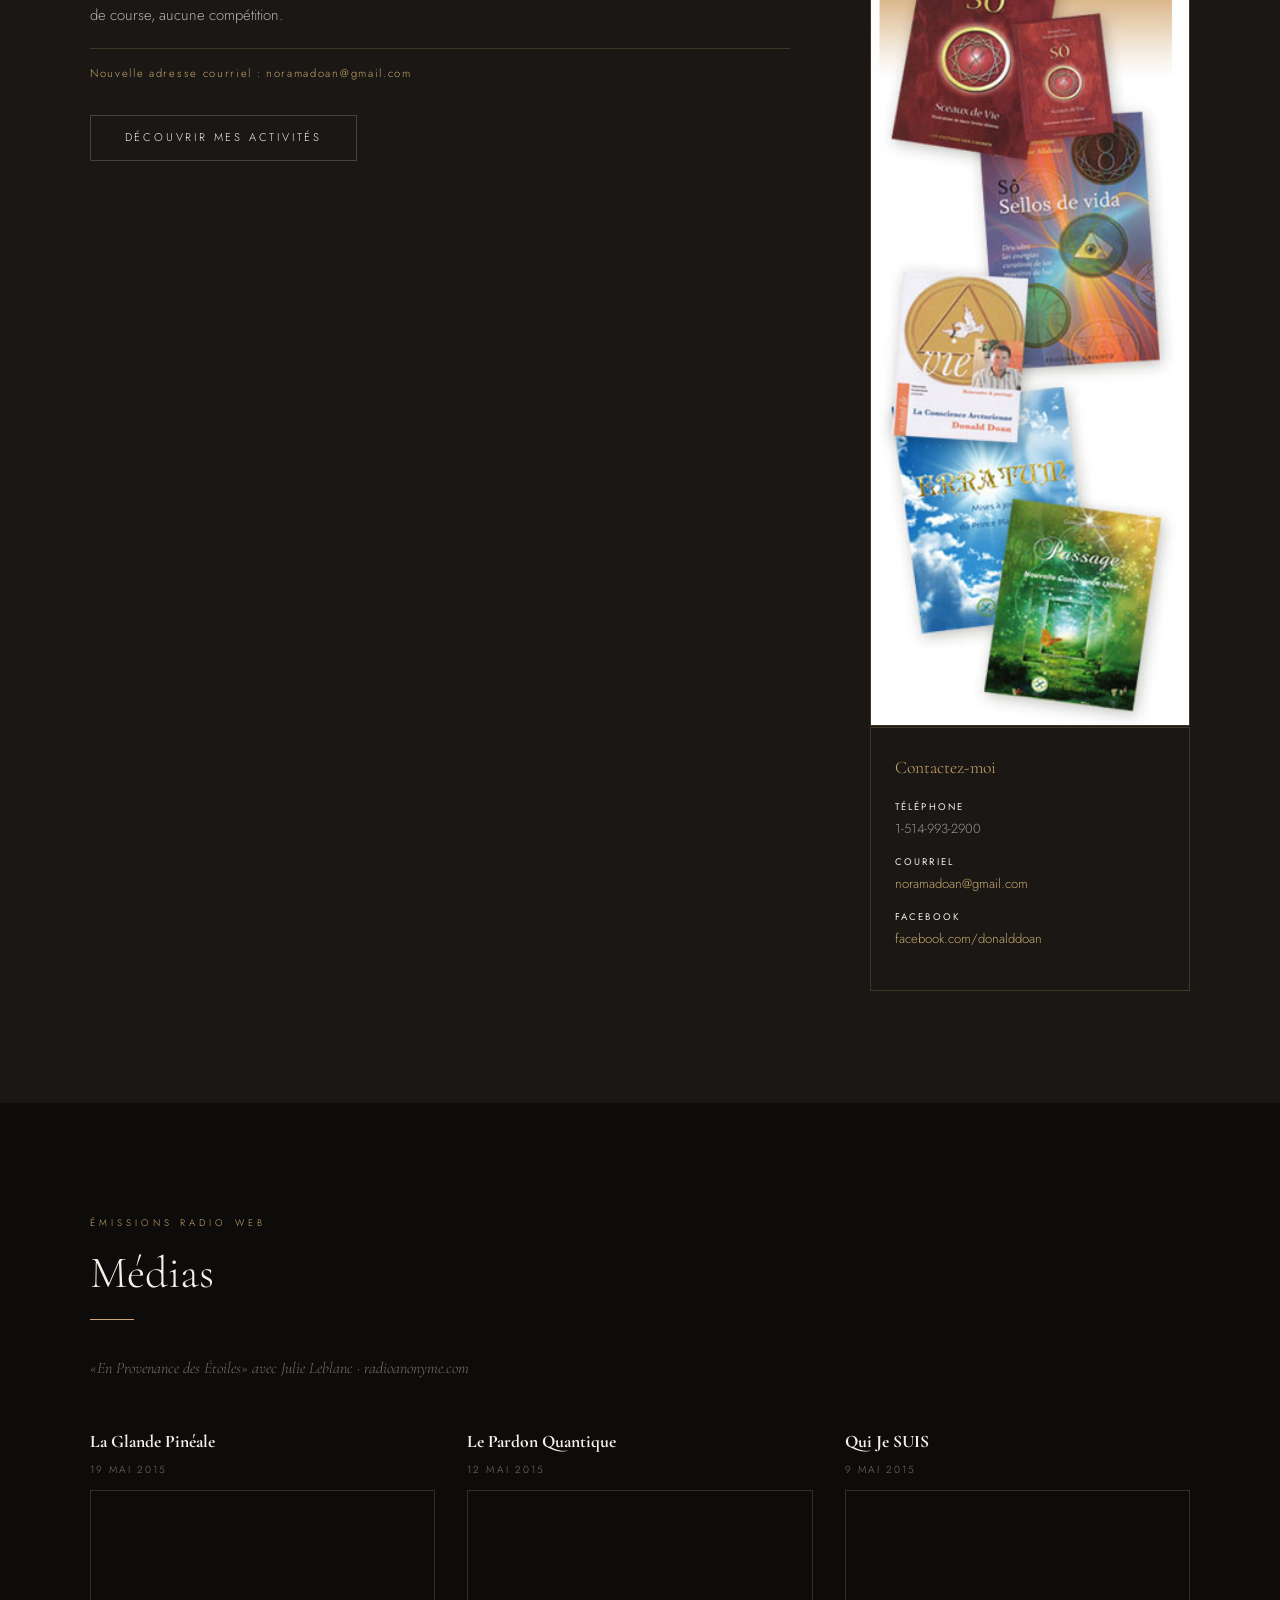
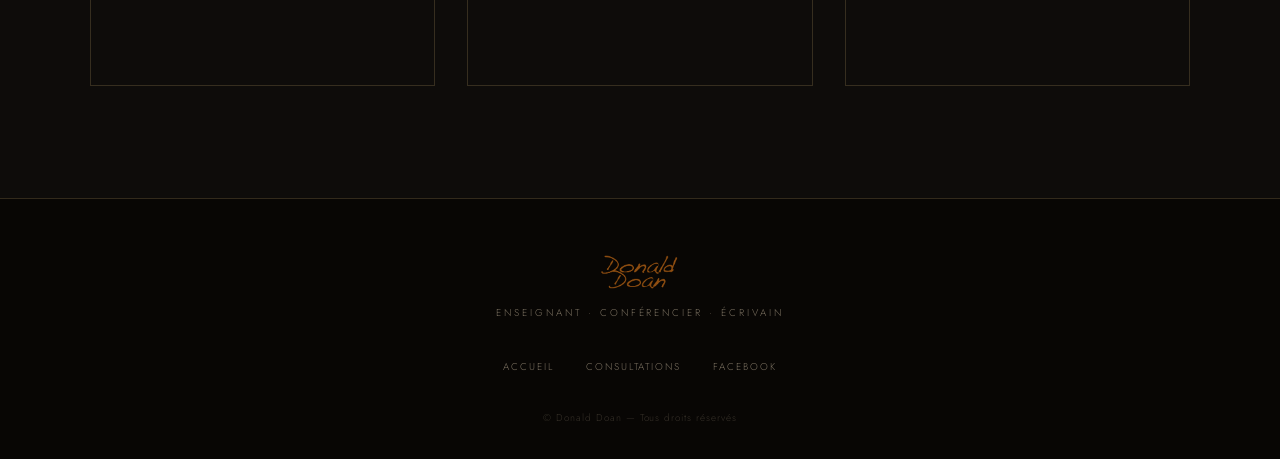
==== commit ae3fba33: "Update index.html" ====
--- a/index.html
+++ b/index.html
@@ -136,16 +136,22 @@
   <a href="index.html" class="nav-logo"><img src="images/logo-blanc.png" alt="Donald Doan"/></a>
   <ul class="nav-links">
     <li><a href="index.html" class="active">Accueil</a></li>
+    <!--
     <li><a href="activites.html">Activités</a></li>
+    -->
+    <!--
     <li><a href="voyages.html">Voyages</a></li>
+    -->
     <li><a href="consultations.html">Consultations</a></li>
     <li class="has-dropdown">
+      <!--
       <a href="boutique.html">Boutique</a>
       <div class="dropdown"><a href="essences.html">Mes essences de vie</a>
         <a href="livres.html">Mes livres</a>
         <a href="musique.html">Ma musique</a>
         <a href="dvd.html">Mes DVD</a>
         </div>
+      -->
     </li>
   </ul>
   <a href="https://www.facebook.com/donalddoan" target="_blank" class="nav-fb">↗ Facebook</a>
@@ -155,14 +161,14 @@
 </nav>
 <div class="nav-mobile" id="navMobile" role="dialog" aria-label="Menu principal">
   <a href="index.html" class="active">Accueil</a>
-    <a href="activites.html">Activités</a>
-    <a href="voyages.html">Voyages</a>
+    <!--<a href="activites.html">Activités</a>-->
+    <!--<a href="voyages.html">Voyages</a>-->
     <a href="consultations.html">Consultations</a>
-    <span class="mob-divider"></span><span class="mob-sub">Boutique</span>
+    <!--<span class="mob-divider"></span><span class="mob-sub">Boutique</span>
     <a href="essences.html" style="font-size:1.1rem">Mes essences de vie</a>
     <a href="livres.html" style="font-size:1.1rem">Mes livres</a>
     <a href="musique.html" style="font-size:1.1rem">Ma musique</a>
-    <a href="dvd.html" style="font-size:1.1rem">Mes DVD</a>
+    <a href="dvd.html" style="font-size:1.1rem">Mes DVD</a>-->
     
 </div>
 
@@ -245,10 +251,10 @@
   <p class="footer-tagline">Enseignant · Conférencier · Écrivain</p>
   <ul class="footer-links">
     <li><a href="index.html">Accueil</a></li>
-    <li><a href="activites.html">Activités</a></li>
-    <li><a href="voyages.html">Voyages</a></li>
+    <!--<li><a href="activites.html">Activités</a></li>-->
+    <!--<li><a href="voyages.html">Voyages</a></li>-->
     <li><a href="consultations.html">Consultations</a></li>
-    <li><a href="boutique.html">Boutique</a></li>
+    <!--<li><a href="boutique.html">Boutique</a></li>-->
     <li><a href="https://www.facebook.com/donalddoan" target="_blank">Facebook</a></li>
   </ul>
   <p class="footer-copy">&copy; Donald Doan &mdash; Tous droits réservés</p>
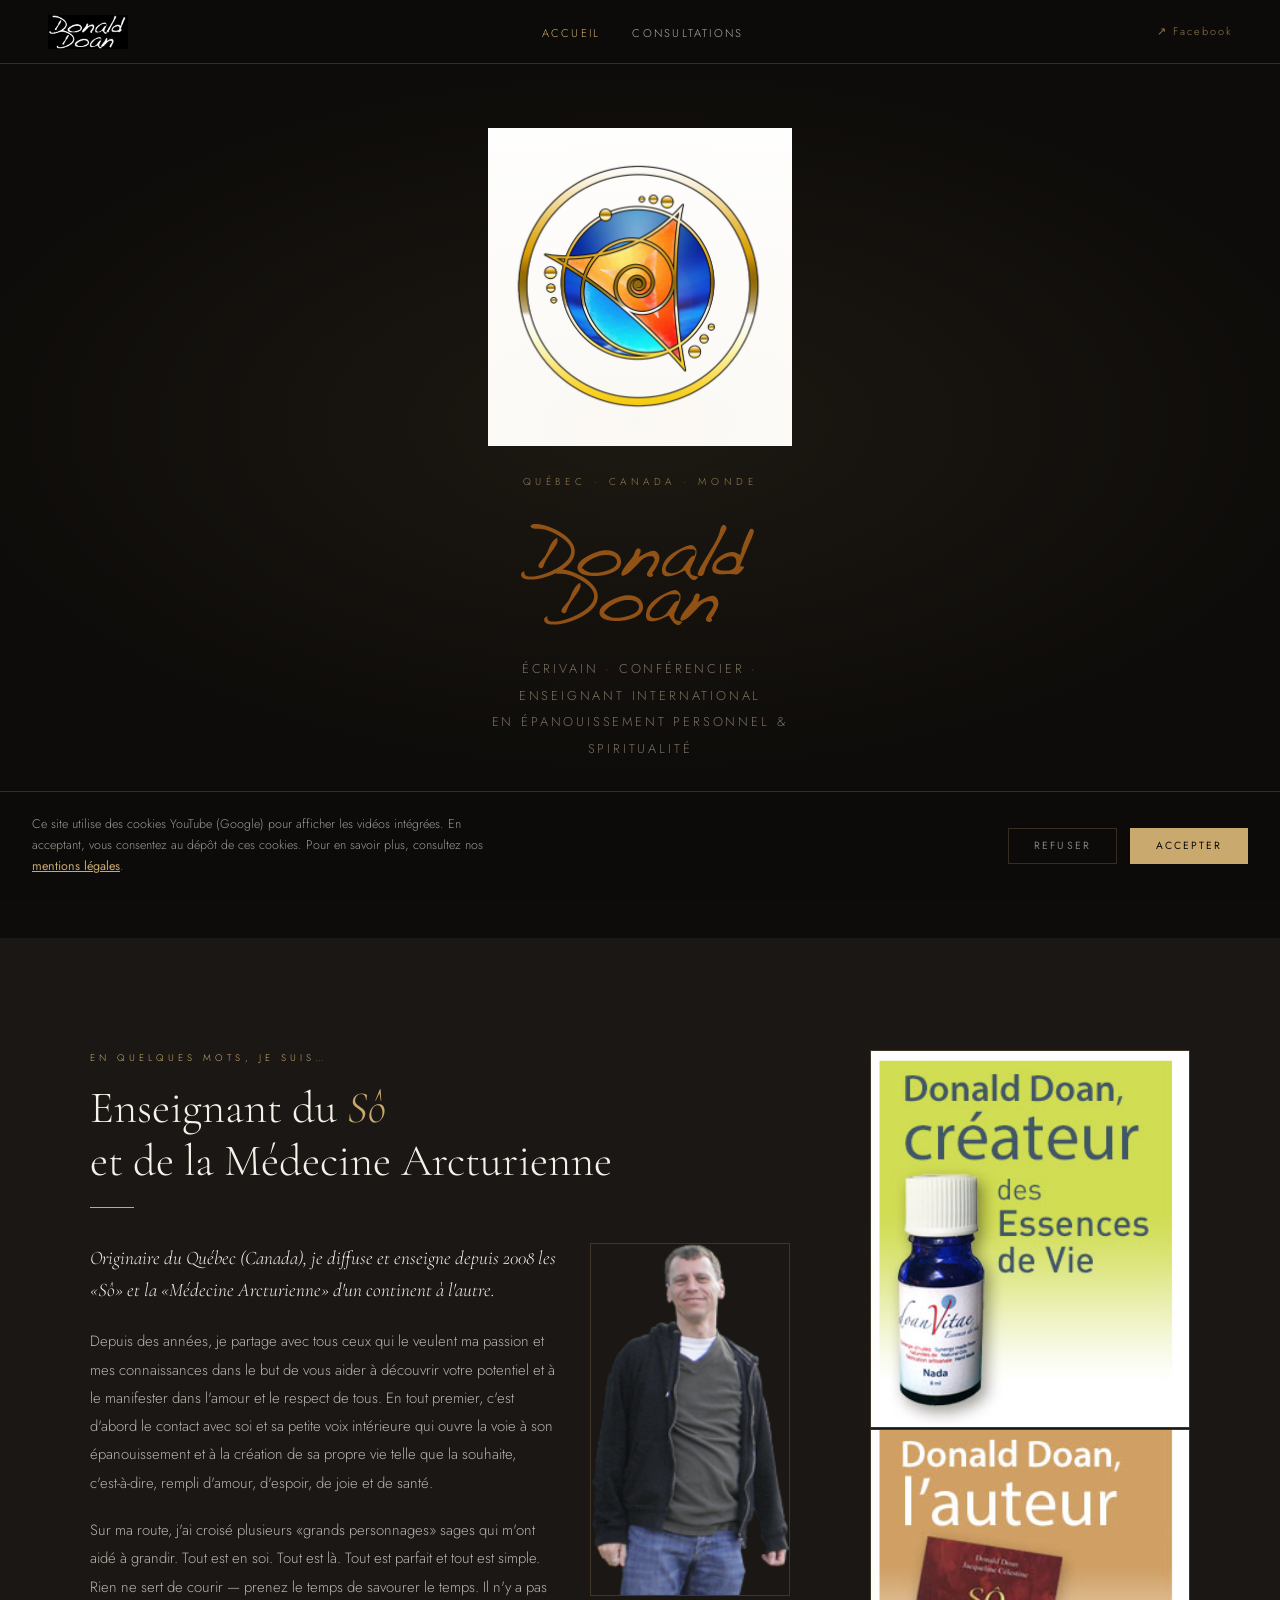
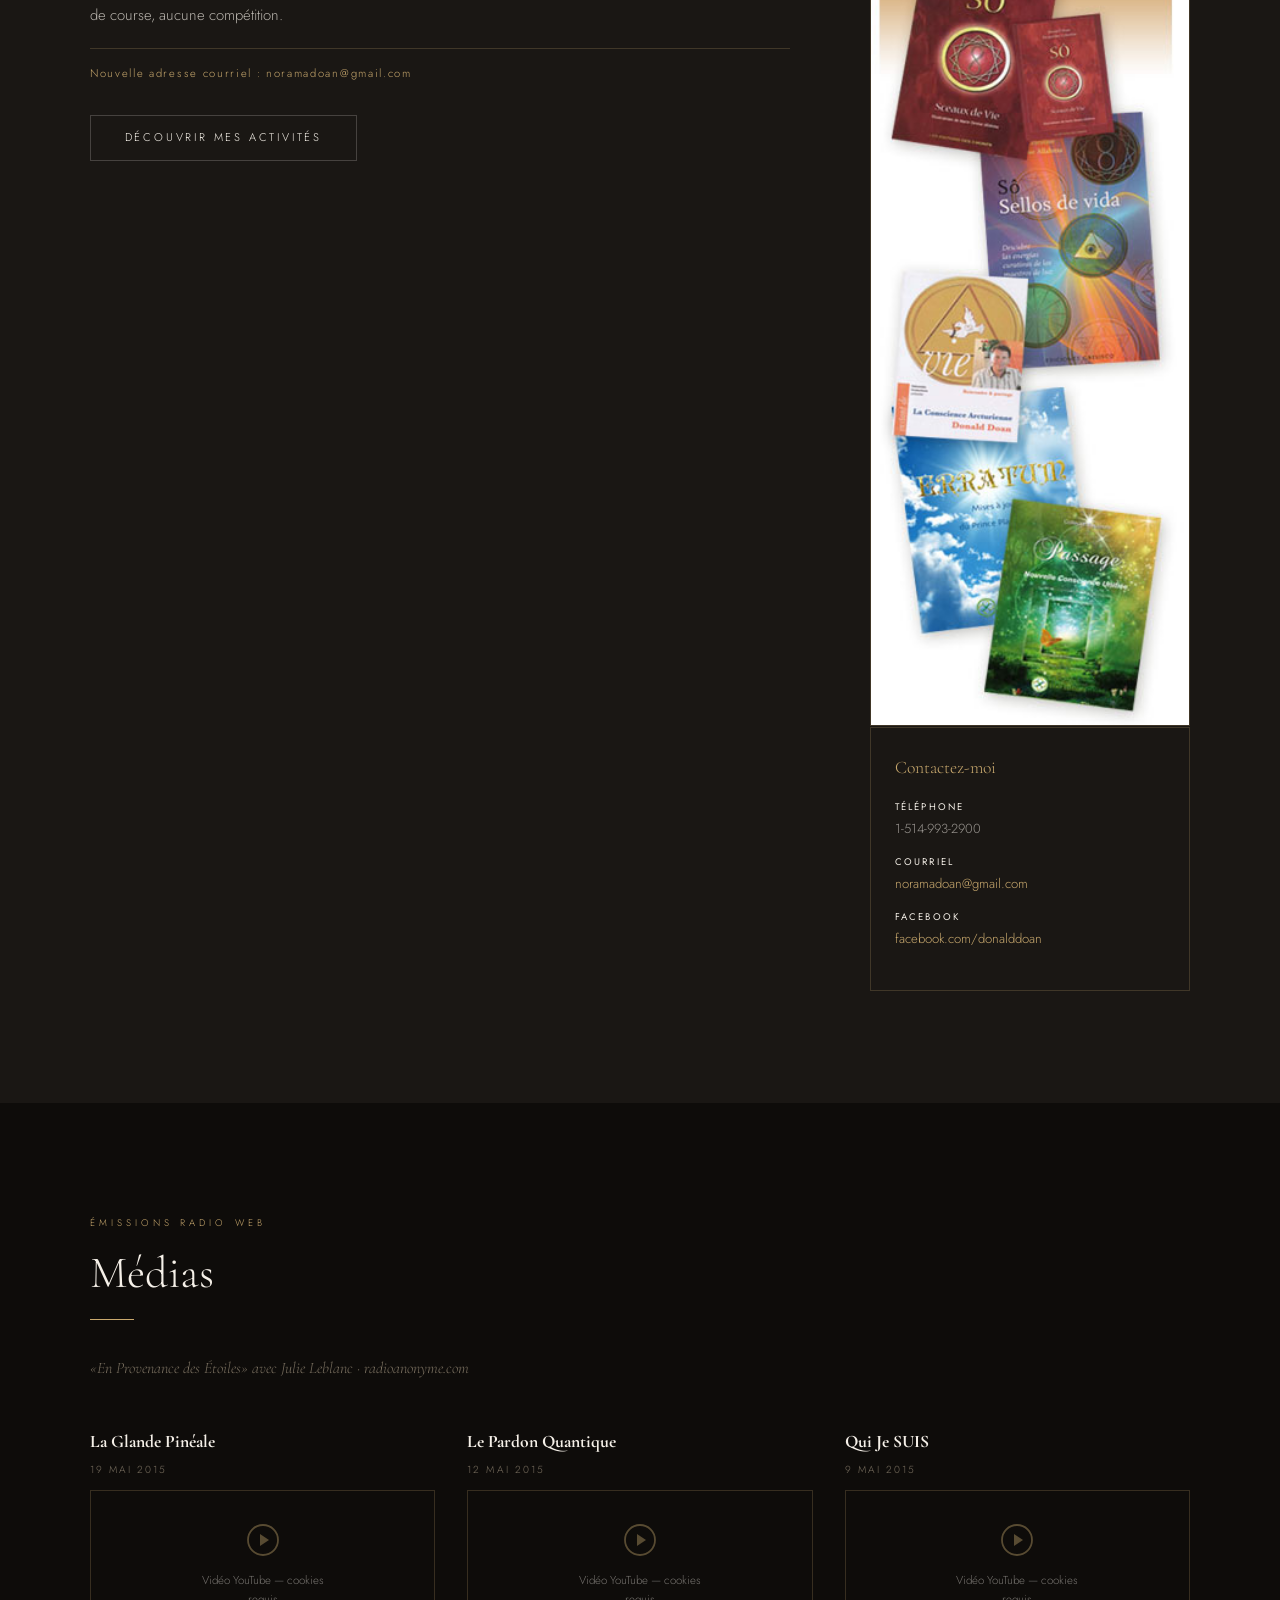
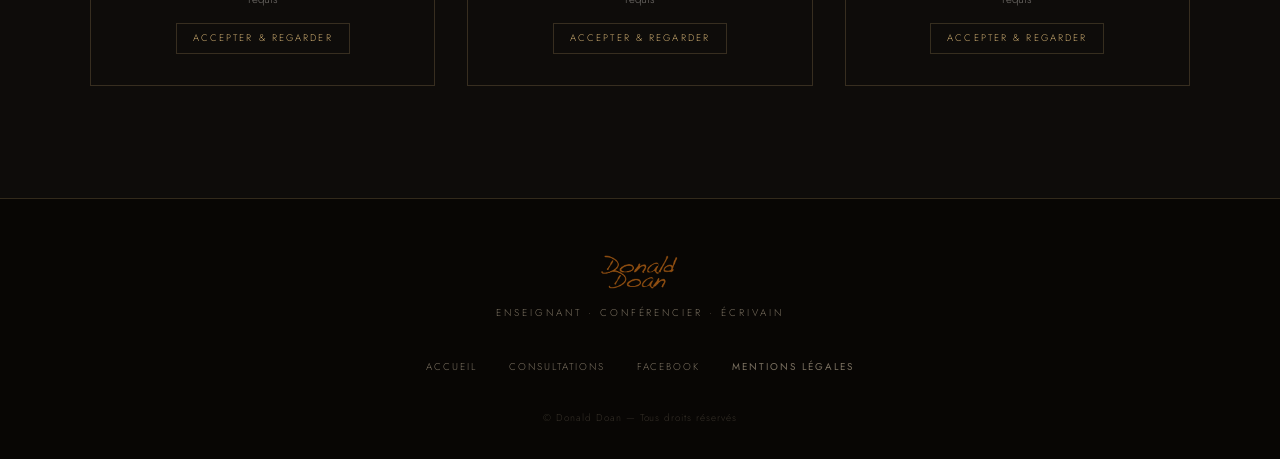
==== commit 42c747a8: "Update index.html" ====
--- a/index.html
+++ b/index.html
@@ -57,102 +57,135 @@
 .btn-primary:hover{background:var(--gold);color:var(--deep)}
 .btn-ghost{display:inline-block;padding:.8rem 2.1rem;border:1px solid rgba(245,240,232,.2);color:var(--warm);text-decoration:none;font-size:.7rem;letter-spacing:.25em;text-transform:uppercase;transition:border-color .25s,color .25s}
 .btn-ghost:hover{border-color:var(--gold);color:var(--gold)}
-.year-heading{font-family:'Cormorant Garamond',serif;font-size:2rem;font-weight:300;color:var(--gold);margin:3rem 0 1rem;padding-bottom:.6rem;border-bottom:1px solid var(--border)}
-.city-heading{font-size:.63rem;letter-spacing:.38em;text-transform:uppercase;color:var(--muted);margin:2rem 0 1rem}
-.event-card{border-left:2px solid var(--border);padding:1rem 1.3rem;margin-bottom:1rem;transition:border-color .25s}
-.event-card:hover{border-color:var(--gold)}
-.event-card h4{font-family:'Cormorant Garamond',serif;font-size:1.15rem;font-weight:400;color:var(--warm);margin-bottom:.2rem}
-.event-date{font-size:.64rem;letter-spacing:.2em;text-transform:uppercase;color:var(--gold);margin-bottom:.45rem}
-.event-card p{font-size:.86rem;color:rgba(245,240,232,.62);line-height:1.75}
-.event-contact{margin-top:.5rem;font-size:.72rem;color:var(--muted)}
-.event-contact a{color:var(--gold)}
-.coming-soon{background:rgba(201,169,110,.05);border:1px solid var(--border);padding:2rem;text-align:center;margin-bottom:3rem}
-.coming-soon p{font-family:'Cormorant Garamond',serif;font-size:1.3rem;font-style:italic;color:var(--gold)}
-.book-item{display:grid;grid-template-columns:120px 1fr;gap:2rem;padding:2rem 0;border-bottom:1px solid var(--border);align-items:start}
-.book-item:last-child{border-bottom:none}
-.book-cover{width:100%;display:block;border:1px solid var(--border)}
-.book-info h3{font-family:'Cormorant Garamond',serif;font-size:1.4rem;font-weight:400;color:var(--warm);margin-bottom:.4rem}
-.book-meta{font-size:.72rem;letter-spacing:.12em;color:var(--muted);margin-bottom:.7rem}
-.book-isbn{font-size:.7rem;color:rgba(245,240,232,.35);margin-top:.6rem;letter-spacing:.08em}
-.tag-unavailable{display:inline-block;font-size:.62rem;letter-spacing:.18em;text-transform:uppercase;color:#c0392b;border:1px solid rgba(192,57,43,.35);padding:.2rem .6rem;margin-top:.5rem}
-.btn-ghost-sm{display:inline-block;padding:.5rem 1.2rem;border:1px solid var(--border);color:var(--muted);text-decoration:none;font-size:.65rem;letter-spacing:.2em;text-transform:uppercase;transition:border-color .25s,color .25s;margin-top:.6rem}
-.btn-ghost-sm:hover{border-color:var(--gold);color:var(--gold)}
-.shop-grid{display:grid;grid-template-columns:repeat(2,1fr);gap:1.5rem;margin-top:3rem}
-.shop-card{background:var(--ink);border:1px solid var(--border);padding:2.5rem 2.2rem;text-decoration:none;transition:border-color .25s,background .25s;display:flex;flex-direction:column;gap:.7rem}
-.shop-card:hover{border-color:var(--gold);background:rgba(201,169,110,.04)}
-.shop-card-icon{font-size:2rem;margin-bottom:.2rem}
-.shop-card-label{font-size:.6rem;letter-spacing:.38em;text-transform:uppercase;color:var(--gold)}
-.shop-card-title{font-family:'Cormorant Garamond',serif;font-size:1.6rem;font-weight:300;color:var(--warm);line-height:1.2}
-.shop-card-desc{font-size:.85rem;color:rgba(245,240,232,.55);line-height:1.75}
-.shop-card-cta{font-size:.68rem;letter-spacing:.2em;text-transform:uppercase;color:var(--gold);margin-top:.3rem}
 .video-grid{display:grid;grid-template-columns:repeat(3,1fr);gap:2rem;margin-top:2rem}
 .video-card h4{font-family:'Cormorant Garamond',serif;font-size:1.1rem;color:var(--warm);margin-bottom:.25rem}
 .video-date{font-size:.64rem;letter-spacing:.2em;text-transform:uppercase;color:var(--muted);margin-bottom:.7rem}
 .video-wrapper{position:relative;padding-bottom:56.25%;height:0;overflow:hidden;border:1px solid var(--border)}
 .video-wrapper iframe{position:absolute;top:0;left:0;width:100%;height:100%;border:none}
+/* YouTube placeholder before consent */
+.video-placeholder{position:relative;padding-bottom:56.25%;height:0;overflow:hidden;border:1px solid var(--border);background:#0e0c0a;cursor:pointer}
+.video-placeholder-inner{position:absolute;inset:0;display:flex;flex-direction:column;align-items:center;justify-content:center;gap:.8rem;text-align:center;padding:1rem}
+.video-placeholder-inner p{font-size:.72rem;color:rgba(245,240,232,.45);line-height:1.7;max-width:22ch}
+.video-placeholder-btn{font-size:.6rem;letter-spacing:.22em;text-transform:uppercase;color:var(--gold);border:1px solid var(--border);padding:.4rem 1rem;transition:border-color .2s}
+.video-placeholder:hover .video-placeholder-btn{border-color:var(--gold)}
 footer{background:#080604;padding:3.5rem 2rem 2rem;border-top:1px solid var(--border);text-align:center}
 .footer-logo{height:34px;margin:0 auto 1rem;display:block}
 .footer-tagline{font-size:.62rem;letter-spacing:.3em;text-transform:uppercase;color:var(--muted);margin-bottom:1.8rem}
 .footer-links{display:flex;justify-content:center;gap:2rem;flex-wrap:wrap;list-style:none;margin-bottom:2rem}
 .footer-links a{color:var(--muted);text-decoration:none;font-size:.62rem;letter-spacing:.2em;text-transform:uppercase;transition:color .2s}
 .footer-links a:hover{color:var(--gold)}
+.footer-legal-btn{background:none;border:none;cursor:pointer;color:var(--muted);font-family:'Jost',sans-serif;font-size:.62rem;letter-spacing:.2em;text-transform:uppercase;transition:color .2s;padding:0}
+.footer-legal-btn:hover{color:var(--gold)}
 .footer-copy{font-size:.62rem;color:rgba(122,112,96,.4);letter-spacing:.1em}
+
+/* ── Cookie Banner ── */
+#cookie-banner{position:fixed;bottom:0;left:0;right:0;z-index:500;background:rgba(14,12,10,.97);border-top:1px solid var(--border);backdrop-filter:blur(12px);padding:1.4rem 2rem;display:flex;align-items:center;justify-content:space-between;gap:1.5rem;flex-wrap:wrap}
+#cookie-banner p{font-size:.78rem;color:rgba(245,240,232,.62);line-height:1.7;max-width:65ch}
+#cookie-banner p a{color:var(--gold);text-decoration:none}
+#cookie-banner p a:hover{text-decoration:underline}
+.cookie-actions{display:flex;gap:.8rem;flex-shrink:0;flex-wrap:wrap}
+.cookie-btn-accept{padding:.6rem 1.6rem;background:var(--gold);color:var(--deep);border:none;cursor:pointer;font-family:'Jost',sans-serif;font-size:.65rem;letter-spacing:.2em;text-transform:uppercase;transition:opacity .2s}
+.cookie-btn-accept:hover{opacity:.85}
+.cookie-btn-decline{padding:.6rem 1.6rem;background:none;color:rgba(245,240,232,.5);border:1px solid var(--border);cursor:pointer;font-family:'Jost',sans-serif;font-size:.65rem;letter-spacing:.2em;text-transform:uppercase;transition:border-color .2s,color .2s}
+.cookie-btn-decline:hover{border-color:var(--gold);color:var(--warm)}
+#cookie-banner.hidden{display:none}
+
+/* ── Legal Modal ── */
+#legal-modal{display:none;position:fixed;inset:0;z-index:600;align-items:center;justify-content:center;padding:1.5rem}
+#legal-modal.open{display:flex}
+.legal-overlay{position:absolute;inset:0;background:rgba(0,0,0,.75);backdrop-filter:blur(6px)}
+.legal-box{position:relative;z-index:1;background:var(--ink);border:1px solid var(--border);max-width:760px;width:100%;max-height:88vh;display:flex;flex-direction:column;box-shadow:0 32px 80px rgba(0,0,0,.7)}
+.legal-header{padding:2rem 2.2rem 1.4rem;border-bottom:1px solid var(--border);display:flex;align-items:center;justify-content:space-between;flex-shrink:0}
+.legal-header h2{font-family:'Cormorant Garamond',serif;font-size:1.7rem;font-weight:300;color:var(--warm)}
+.legal-close{background:none;border:none;cursor:pointer;color:var(--muted);font-size:1.4rem;line-height:1;padding:.2rem .4rem;transition:color .2s}
+.legal-close:hover{color:var(--gold)}
+.legal-body{padding:2rem 2.2rem 2.4rem;overflow-y:auto;flex:1}
+.legal-body h3{font-family:'Cormorant Garamond',serif;font-size:1.15rem;font-weight:400;color:var(--gold);margin:1.8rem 0 .5rem}
+.legal-body h3:first-child{margin-top:0}
+.legal-body p{font-size:.84rem;color:rgba(245,240,232,.65);line-height:1.9;margin-bottom:.8rem}
+.legal-body a{color:var(--gold);text-decoration:none}
+.legal-body a:hover{text-decoration:underline}
+.legal-divider{width:32px;height:1px;background:var(--border);margin:2rem 0}
+
 @media(max-width:960px){
   nav{padding:0 1.5rem}
   .nav-links,.nav-fb{display:none}
   .nav-burger{display:flex}
-  .page-inner{grid-template-columns:1fr;gap:3rem}
-  .sidebar{position:static;flex-direction:row;flex-wrap:wrap;gap:1px}
-  .sidebar-img-link{flex:1 1 45%;min-width:130px}
-  .sidebar-contact{width:100%;flex:1 1 100%}
   .video-grid{grid-template-columns:1fr 1fr;gap:1.5rem}
-  .shop-grid{grid-template-columns:1fr}
+  #cookie-banner{flex-direction:column;align-items:flex-start}
 }
 @media(max-width:600px){
-  .page-body{padding:4rem 1.4rem 5rem}
   .video-grid{grid-template-columns:1fr}
-  .book-item{grid-template-columns:90px 1fr;gap:1.2rem}
-  .shop-grid{grid-template-columns:1fr}
-}
-
-.img-small {
-  width: 25%;
-  height: auto;
-  display: block;
-  margin: 0 auto;
-}
-  
+  .legal-box{max-height:95vh}
+  .legal-body{padding:1.4rem 1.4rem 2rem}
+  .legal-header{padding:1.4rem 1.4rem 1rem}
+}
+.img-small{width:25%;height:auto;display:block;margin:0 auto}
 </style>
-<script>
-function toggleMenu(){
-  var m=document.getElementById('navMobile');
-  var open=m.classList.toggle('open');
-  document.getElementById('navBurger').setAttribute('aria-expanded',open);
-  document.body.style.overflow=open?'hidden':'';
-}
-</script>
 </head>
-<body><nav>
+<body>
+
+<!-- ══ COOKIE BANNER ══ -->
+<div id="cookie-banner">
+  <p>Ce site utilise des cookies YouTube (Google) pour afficher les vidéos intégrées. En acceptant, vous consentez au dépôt de ces cookies. Pour en savoir plus, consultez nos <button class="footer-legal-btn" onclick="openLegal()" style="display:inline;font-size:inherit;letter-spacing:inherit;text-transform:inherit;text-decoration:underline;color:var(--gold)">mentions légales</button>.</p>
+  <div class="cookie-actions">
+    <button class="cookie-btn-decline" onclick="declineCookies()">Refuser</button>
+    <button class="cookie-btn-accept" onclick="acceptCookies()">Accepter</button>
+  </div>
+</div>
+
+<!-- ══ LEGAL MODAL ══ -->
+<div id="legal-modal" role="dialog" aria-modal="true" aria-label="Mentions légales">
+  <div class="legal-overlay" onclick="closeLegal()"></div>
+  <div class="legal-box">
+    <div class="legal-header">
+      <h2>Mentions légales &amp; Confidentialité</h2>
+      <button class="legal-close" onclick="closeLegal()" aria-label="Fermer">&#x2715;</button>
+    </div>
+    <div class="legal-body">
+
+      <h3>1. Éditeur du site</h3>
+      <p>Ce site est édité par Donald Doan, enseignant, conférencier et écrivain, exerçant à titre personnel.<br/>
+      Ville : Montréal, Québec, Canada<br/>
+      Courriel : <a href="mailto:noramadoan@gmail.com">noramadoan@gmail.com</a><br/>
+      Téléphone : 1-514-993-2900</p>
+
+      <h3>2. Hébergement</h3>
+      <p>Ce site est hébergé par :<br/>
+      <strong style="color:var(--warm);font-weight:400">Vercel Inc.</strong><br/>
+      440 N Barranca Ave #4133, Covina, CA 91723, États-Unis<br/>
+      <a href="https://vercel.com" target="_blank">vercel.com</a></p>
+
+      <div class="legal-divider"></div>
+
+      <h3>3. Données personnelles</h3>
+      <p>Ce site ne collecte aucune donnée personnelle via un formulaire. Le seul moyen de contact proposé est un lien d'envoi direct par courriel (<a href="mailto:noramadoan@gmail.com">noramadoan@gmail.com</a>). Les messages reçus sont utilisés uniquement pour répondre à vos demandes et ne sont jamais transmis à des tiers.</p>
+
+      <p>Conformément au <strong style="color:var(--warm);font-weight:400">Règlement général sur la protection des données (RGPD)</strong> et à la <strong style="color:var(--warm);font-weight:400">Loi 25 du Québec</strong>, vous disposez d'un droit d'accès, de rectification et de suppression de vos données. Pour exercer ces droits, écrivez à : <a href="mailto:noramadoan@gmail.com">noramadoan@gmail.com</a></p>
+
+      <h3>4. Cookies</h3>
+      <p>Ce site n'utilise aucun cookie propriétaire. Il intègre des vidéos YouTube (Google LLC) qui peuvent déposer des cookies tiers sur votre appareil à des fins de statistiques et de personnalisation, uniquement si vous avez donné votre consentement via le bandeau présent en bas de page.</p>
+      <p>En cas de refus, les vidéos restent accessibles directement sur <a href="https://youtube.com" target="_blank">youtube.com</a>. Vous pouvez modifier votre choix à tout moment en rechargent la page et en interagissant à nouveau avec le bandeau.</p>
+      <p>Pour plus d'informations sur les cookies Google : <a href="https://policies.google.com/technologies/cookies?hl=fr" target="_blank">policies.google.com</a></p>
+
+      <h3>5. Propriété intellectuelle</h3>
+      <p>L'ensemble du contenu de ce site (textes, images, logos, vidéos) est la propriété exclusive de Donald Doan ou de ses ayants droit. Toute reproduction, même partielle, est interdite sans autorisation préalable écrite.</p>
+
+      <h3>6. Liens externes</h3>
+      <p>Ce site contient des liens vers des sites tiers (Facebook, YouTube). Donald Doan ne peut être tenu responsable du contenu de ces sites ni de leurs pratiques en matière de protection des données.</p>
+
+      <div class="legal-divider"></div>
+      <p style="font-size:.74rem;color:rgba(245,240,232,.3)">Dernière mise à jour : juin 2025</p>
+    </div>
+  </div>
+</div>
+
+<!-- ══ NAV ══ -->
+<nav>
   <a href="index.html" class="nav-logo"><img src="images/logo-blanc.png" alt="Donald Doan"/></a>
   <ul class="nav-links">
     <li><a href="index.html" class="active">Accueil</a></li>
-    <!--
-    <li><a href="activites.html">Activités</a></li>
-    -->
-    <!--
-    <li><a href="voyages.html">Voyages</a></li>
-    -->
     <li><a href="consultations.html">Consultations</a></li>
-    <li class="has-dropdown">
-      <!--
-      <a href="boutique.html">Boutique</a>
-      <div class="dropdown"><a href="essences.html">Mes essences de vie</a>
-        <a href="livres.html">Mes livres</a>
-        <a href="musique.html">Ma musique</a>
-        <a href="dvd.html">Mes DVD</a>
-        </div>
-      -->
-    </li>
   </ul>
   <a href="https://www.facebook.com/donalddoan" target="_blank" class="nav-fb">↗ Facebook</a>
   <button class="nav-burger" id="navBurger" onclick="toggleMenu()" aria-label="Menu" aria-expanded="false">
@@ -161,17 +194,10 @@
 </nav>
 <div class="nav-mobile" id="navMobile" role="dialog" aria-label="Menu principal">
   <a href="index.html" class="active">Accueil</a>
-    <!--<a href="activites.html">Activités</a>-->
-    <!--<a href="voyages.html">Voyages</a>-->
-    <a href="consultations.html">Consultations</a>
-    <!--<span class="mob-divider"></span><span class="mob-sub">Boutique</span>
-    <a href="essences.html" style="font-size:1.1rem">Mes essences de vie</a>
-    <a href="livres.html" style="font-size:1.1rem">Mes livres</a>
-    <a href="musique.html" style="font-size:1.1rem">Ma musique</a>
-    <a href="dvd.html" style="font-size:1.1rem">Mes DVD</a>-->
-    
+  <a href="consultations.html">Consultations</a>
 </div>
 
+<!-- ══ HERO ══ -->
 <section style="min-height:100vh;display:flex;flex-direction:column;justify-content:center;align-items:center;text-align:center;padding:8rem 2rem 5rem;position:relative;overflow:hidden">
   <div style="position:absolute;inset:0;background:radial-gradient(ellipse 80% 55% at 50% 45%,rgba(201,169,110,.08) 0%,transparent 68%);pointer-events:none"></div>
   <img src="images/logo-arcturien2.jpeg" alt="Logo Arcturien" class="img-small"/>
@@ -187,6 +213,7 @@
   </div>
 </section>
 
+<!-- ══ BIO ══ -->
 <section style="background:var(--ink);padding:7rem 2rem">
   <div style="max-width:1100px;margin:0 auto;display:grid;grid-template-columns:1fr 320px;gap:5rem;align-items:start" class="bio-grid">
     <div>
@@ -221,42 +248,119 @@
   @media(max-width:600px){.bio-float{float:none;width:100%;margin:0 0 1.5rem 0}}
 </style>
 
+<!-- ══ MÉDIAS ══ -->
 <section style="background:var(--deep);padding:7rem 2rem">
   <div style="max-width:1100px;margin:0 auto">
     <span class="section-label">Émissions radio web</span>
     <h2 class="section-title">Médias</h2>
     <div class="divider"></div>
     <p style="font-family:'Cormorant Garamond',serif;font-style:italic;color:var(--muted);margin-bottom:2.8rem;font-size:1rem">«En Provenance des Étoiles» avec Julie Leblanc · radioanonyme.com</p>
-    <div class="video-grid">
-      <div class="video-card">
-        <h4>La Glande Pinéale</h4>
-        <p class="video-date">19 mai 2015</p>
-        <div class="video-wrapper"><iframe src="https://www.youtube.com/embed/Hrl_AoL62Zw" allowfullscreen loading="lazy" title="La Glande Pinéale"></iframe></div>
-      </div>
-      <div class="video-card">
-        <h4>Le Pardon Quantique</h4>
-        <p class="video-date">12 mai 2015</p>
-        <div class="video-wrapper"><iframe src="https://www.youtube.com/embed/OesZCAkU6d4" allowfullscreen loading="lazy" title="Le Pardon Quantique"></iframe></div>
-      </div>
-      <div class="video-card">
-        <h4>Qui Je SUIS</h4>
-        <p class="video-date">9 mai 2015</p>
-        <div class="video-wrapper"><iframe src="https://www.youtube.com/embed/_QmLfzOakXU" allowfullscreen loading="lazy" title="Qui Je SUIS"></iframe></div>
-      </div>
+    <div class="video-grid" id="video-grid">
+      <!-- Populated by JS based on cookie consent -->
     </div>
   </div>
 </section>
+
+<!-- ══ FOOTER ══ -->
 <footer>
   <img src="images/logo-orange.png" alt="Donald Doan" class="footer-logo"/>
   <p class="footer-tagline">Enseignant · Conférencier · Écrivain</p>
   <ul class="footer-links">
     <li><a href="index.html">Accueil</a></li>
-    <!--<li><a href="activites.html">Activités</a></li>-->
-    <!--<li><a href="voyages.html">Voyages</a></li>-->
     <li><a href="consultations.html">Consultations</a></li>
-    <!--<li><a href="boutique.html">Boutique</a></li>-->
     <li><a href="https://www.facebook.com/donalddoan" target="_blank">Facebook</a></li>
+    <li><button class="footer-legal-btn" onclick="openLegal()">Mentions légales</button></li>
   </ul>
   <p class="footer-copy">&copy; Donald Doan &mdash; Tous droits réservés</p>
 </footer>
-</body></html>
+
+<script>
+// ── Videos data ──
+const videos = [
+  {title:'La Glande Pinéale', date:'19 mai 2015', id:'Hrl_AoL62Zw'},
+  {title:'Le Pardon Quantique', date:'12 mai 2015', id:'OesZCAkU6d4'},
+  {title:'Qui Je SUIS', date:'9 mai 2015', id:'_QmLfzOakXU'}
+];
+
+// ── Cookie logic ──
+const COOKIE_KEY = 'dd_cookies_consent';
+
+function getConsent(){return localStorage.getItem(COOKIE_KEY)}
+
+function acceptCookies(){
+  localStorage.setItem(COOKIE_KEY,'accepted');
+  document.getElementById('cookie-banner').classList.add('hidden');
+  renderVideos(true);
+}
+
+function declineCookies(){
+  localStorage.setItem(COOKIE_KEY,'declined');
+  document.getElementById('cookie-banner').classList.add('hidden');
+  renderVideos(false);
+}
+
+function renderVideos(accepted){
+  const grid = document.getElementById('video-grid');
+  grid.innerHTML = '';
+  videos.forEach(v => {
+    const card = document.createElement('div');
+    card.className = 'video-card';
+    if(accepted){
+      card.innerHTML = `
+        <h4>${v.title}</h4>
+        <p class="video-date">${v.date}</p>
+        <div class="video-wrapper">
+          <iframe src="https://www.youtube.com/embed/${v.id}" allowfullscreen loading="lazy" title="${v.title}"></iframe>
+        </div>`;
+    } else {
+      card.innerHTML = `
+        <h4>${v.title}</h4>
+        <p class="video-date">${v.date}</p>
+        <div class="video-placeholder" onclick="acceptCookies()" title="Cliquer pour accepter les cookies et afficher la vidéo">
+          <div class="video-placeholder-inner">
+            <svg width="36" height="36" viewBox="0 0 24 24" fill="none" stroke="rgba(201,169,110,.4)" stroke-width="1.2"><circle cx="12" cy="12" r="10"/><polygon points="10 8 16 12 10 16 10 8" fill="rgba(201,169,110,.4)" stroke="none"/></svg>
+            <p>Vidéo YouTube — cookies requis</p>
+            <span class="video-placeholder-btn">Accepter &amp; regarder</span>
+          </div>
+        </div>`;
+    }
+    grid.appendChild(card);
+  });
+}
+
+// ── Init on load ──
+(function init(){
+  const consent = getConsent();
+  if(consent){
+    document.getElementById('cookie-banner').classList.add('hidden');
+    renderVideos(consent === 'accepted');
+  } else {
+    renderVideos(false);
+  }
+})();
+
+// ── Nav burger ──
+function toggleMenu(){
+  var m=document.getElementById('navMobile');
+  var open=m.classList.toggle('open');
+  document.getElementById('navBurger').setAttribute('aria-expanded',open);
+  document.body.style.overflow=open?'hidden':'';
+}
+
+// ── Legal modal ──
+function openLegal(){
+  const modal = document.getElementById('legal-modal');
+  modal.classList.add('open');
+  document.body.style.overflow='hidden';
+}
+function closeLegal(){
+  const modal = document.getElementById('legal-modal');
+  modal.classList.remove('open');
+  document.body.style.overflow='';
+}
+document.addEventListener('keydown', function(e){
+  if(e.key==='Escape') closeLegal();
+});
+</script>
+</body>
+</html>
